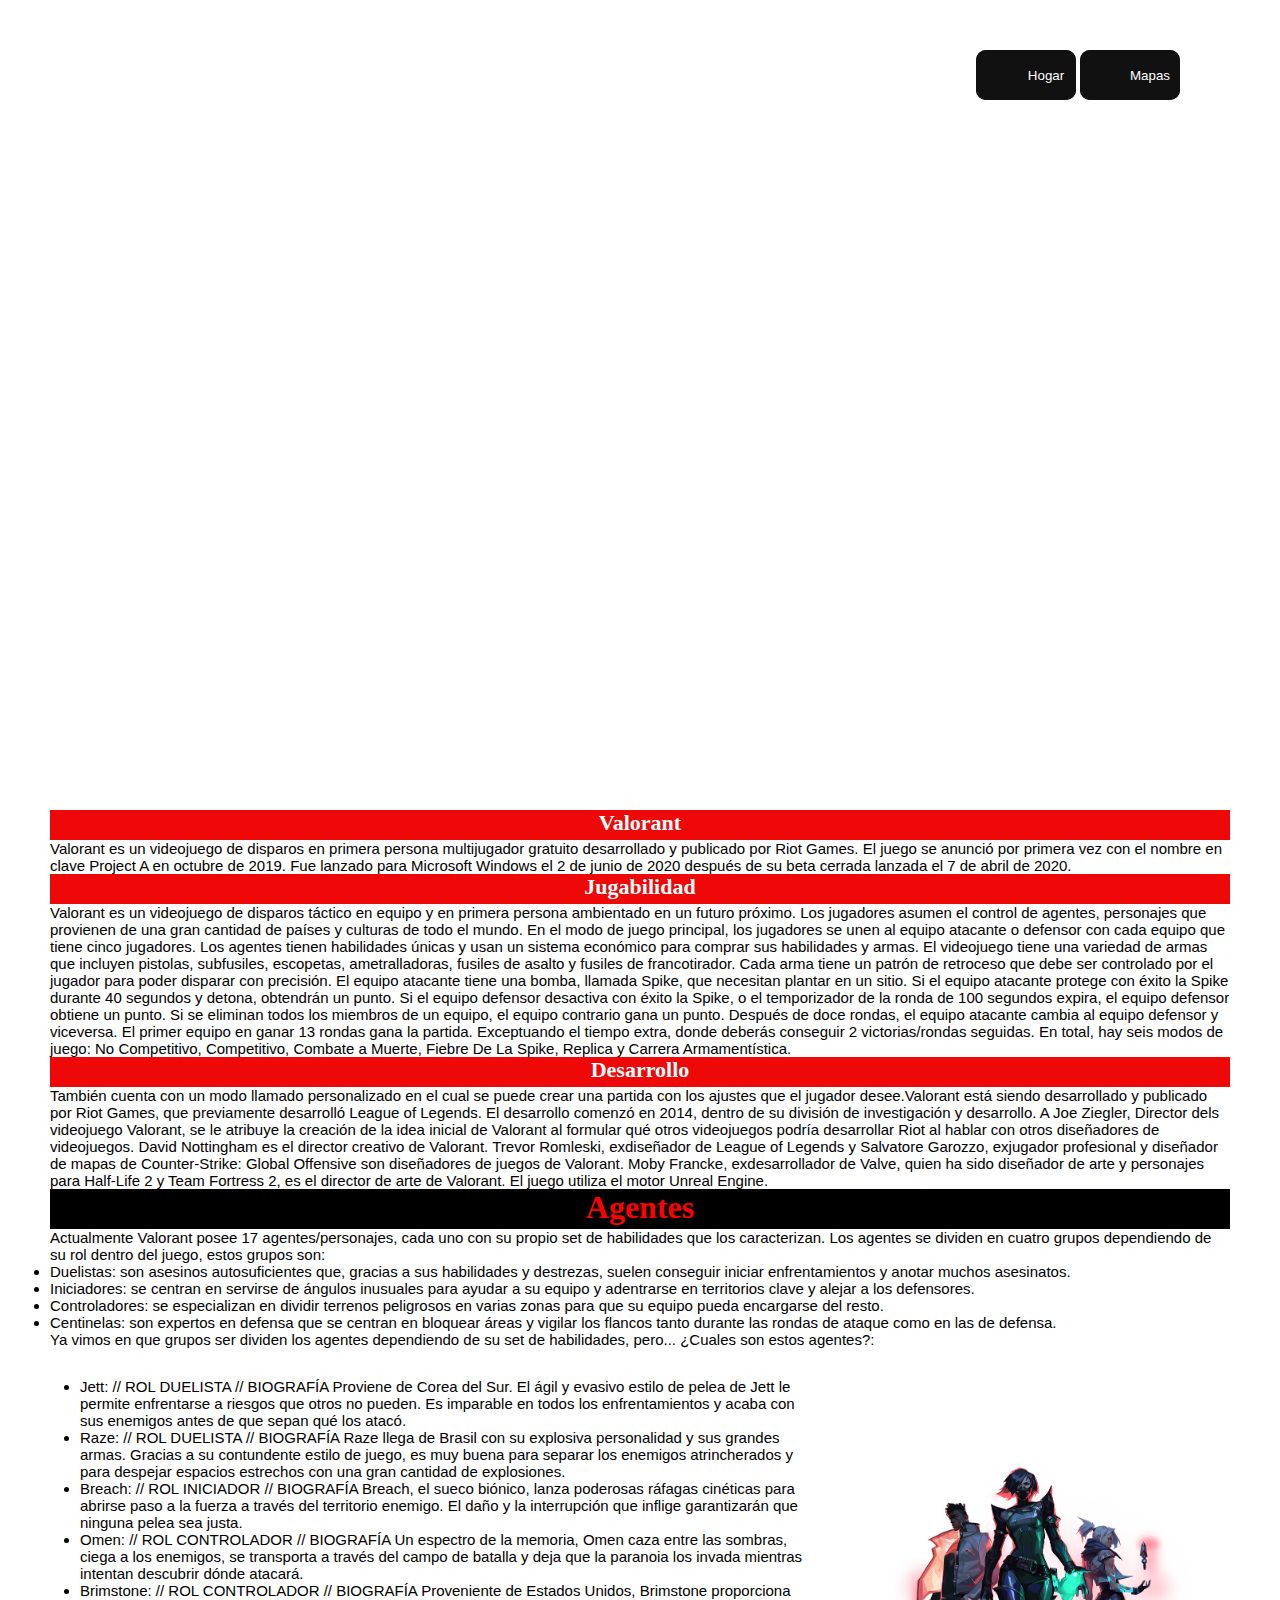
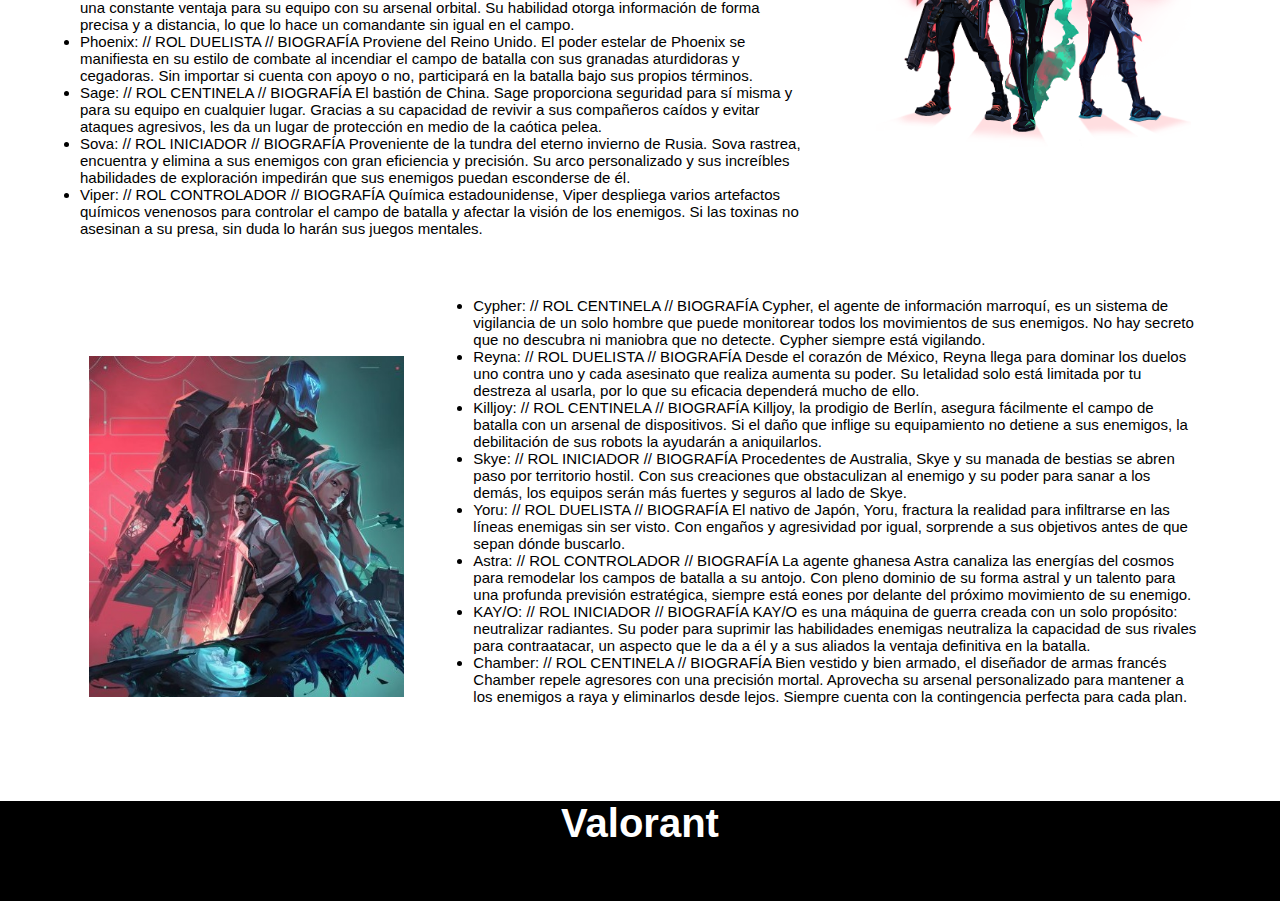
==== index.html @ 54af2543 "repositorio desafio clase 10" ====
<!DOCTYPE html>
<html lang="es">
  <head>
    <meta charset="UTF-8" />
    <meta http-equiv="X-UA-Compatible" content="IE=edge" />
    <meta name="viewport" content="width=device-width, initial-scale=1.0" />
    <link rel="stylesheet" href="css/estilos.css" />
    <title>Valorant</title>
  </head>
  <body id="grilla">
    <!-- header -->
    <header id="flexHeader">
      <nav" >
        <button class="glow-on-hover" > <a class="links" href="index.html">Hogar</a> </button>
        <button class="glow-on-hover" > <a class="links" href="mapas.html">Mapas</a> </button>
      </nav>
    </header>

    <!-- section (acerca del juego) -->

    <section class="flexSection">
      <div>
        <h4 class="titulosSection">Valorant</h4>
        <p class="textos">
          Valorant es un videojuego de disparos en primera persona multijugador
          gratuito desarrollado y publicado por Riot Games. El juego se anunció
          por primera vez con el nombre en clave Project A en octubre de 2019.
          Fue lanzado para Microsoft Windows el 2 de junio de 2020 después de su
          beta cerrada lanzada el 7 de abril de 2020.
        </p>
      </div>

      <div>
        <h4 class="titulosSection">Jugabilidad</h4>
        <p class="textos">
          Valorant es un videojuego de disparos táctico en equipo y en primera
          persona ambientado en un futuro próximo. Los jugadores asumen el
          control de agentes, personajes que provienen de una gran cantidad de
          países y culturas de todo el mundo. En el modo de juego principal, los
          jugadores se unen al equipo atacante o defensor con cada equipo que
          tiene cinco jugadores. Los agentes tienen habilidades únicas y usan un
          sistema económico para comprar sus habilidades y armas. El videojuego
          tiene una variedad de armas que incluyen pistolas, subfusiles,
          escopetas, ametralladoras, fusiles de asalto y fusiles de
          francotirador. Cada arma tiene un patrón de retroceso que debe ser
          controlado por el jugador para poder disparar con precisión. El equipo
          atacante tiene una bomba, llamada Spike, que necesitan plantar en un
          sitio. Si el equipo atacante protege con éxito la Spike durante 40
          segundos y detona, obtendrán un punto. Si el equipo defensor desactiva
          con éxito la Spike, o el temporizador de la ronda de 100 segundos
          expira, el equipo defensor obtiene un punto. Si se eliminan todos los
          miembros de un equipo, el equipo contrario gana un punto. Después de
          doce rondas, el equipo atacante cambia al equipo defensor y viceversa.
          El primer equipo en ganar 13 rondas gana la partida. Exceptuando el
          tiempo extra, donde deberás conseguir 2 victorias/rondas seguidas. En
          total, hay seis modos de juego: No Competitivo, Competitivo, Combate a
          Muerte, Fiebre De La Spike, Replica y Carrera Armamentística.
        </p>
      </div>

      <div>
        <h4 class="titulosSection">Desarrollo</h4>
        <p class="textos">
          También cuenta con un modo llamado personalizado en el cual se puede
          crear una partida con los ajustes que el jugador desee.Valorant está
          siendo desarrollado y publicado por Riot Games, que previamente
          desarrolló League of Legends. El desarrollo comenzó en 2014, dentro de
          su división de investigación y desarrollo. A Joe Ziegler, Director
          dels videojuego Valorant, se le atribuye la creación de la idea
          inicial de Valorant al formular qué otros videojuegos podría
          desarrollar Riot al hablar con otros diseñadores de videojuegos. David
          Nottingham es el director creativo de Valorant. Trevor Romleski,
          exdiseñador de League of Legends y Salvatore Garozzo, exjugador
          profesional y diseñador de mapas de Counter-Strike: Global Offensive
          son diseñadores de juegos de Valorant. Moby Francke, exdesarrollador
          de Valve, quien ha sido diseñador de arte y personajes para Half-Life
          2 y Team Fortress 2, es el director de arte de Valorant. El juego
          utiliza el motor Unreal Engine.
        </p>
      </div>
    </section>

    <!-- main (agentes) -->

    <main>
      <h1 class="tituloMain">Agentes</h1>
      <div class="textos">
        <p>
          Actualmente Valorant posee 17 agentes/personajes, cada uno con su
          propio set de habilidades que los caracterizan. Los agentes se dividen
          en cuatro grupos dependiendo de su rol dentro del juego, estos grupos
          son:
        </p>
        <ul>
          <li>
            Duelistas: son asesinos autosuficientes que, gracias a sus
            habilidades y destrezas, suelen conseguir iniciar enfrentamientos y
            anotar muchos asesinatos.
          </li>
          <li>
            Iniciadores: se centran en servirse de ángulos inusuales para ayudar
            a su equipo y adentrarse en territorios clave y alejar a los
            defensores.
          </li>
          <li>
            Controladores: se especializan en dividir terrenos peligrosos en
            varias zonas para que su equipo pueda encargarse del resto.
          </li>
          <li>
            Centinelas: son expertos en defensa que se centran en bloquear áreas
            y vigilar los flancos tanto durante las rondas de ataque como en las
            de defensa.
          </li>
        </ul>
        <p>
          Ya vimos en que grupos ser dividen los agentes dependiendo de su set
          de habilidades, pero... ¿Cuales son estos agentes?:
        </p>
      </div>

      <div id="agentes">
        <ul id="agentes1" class="textos">
          <li>
            Jett: // ROL DUELISTA // BIOGRAFÍA Proviene de Corea del Sur. El
            ágil y evasivo estilo de pelea de Jett le permite enfrentarse a
            riesgos que otros no pueden. Es imparable en todos los
            enfrentamientos y acaba con sus enemigos antes de que sepan qué los
            atacó.
          </li>
          <li>
            Raze: // ROL DUELISTA // BIOGRAFÍA Raze llega de Brasil con su
            explosiva personalidad y sus grandes armas. Gracias a su contundente
            estilo de juego, es muy buena para separar los enemigos
            atrincherados y para despejar espacios estrechos con una gran
            cantidad de explosiones.
          </li>
          <li>
            Breach: // ROL INICIADOR // BIOGRAFÍA Breach, el sueco biónico,
            lanza poderosas ráfagas cinéticas para abrirse paso a la fuerza a
            través del territorio enemigo. El daño y la interrupción que inflige
            garantizarán que ninguna pelea sea justa.
          </li>
          <li>
            Omen: // ROL CONTROLADOR // BIOGRAFÍA Un espectro de la memoria,
            Omen caza entre las sombras, ciega a los enemigos, se transporta a
            través del campo de batalla y deja que la paranoia los invada
            mientras intentan descubrir dónde atacará.
          </li>
          <li>
            Brimstone: // ROL CONTROLADOR // BIOGRAFÍA Proveniente de Estados
            Unidos, Brimstone proporciona una constante ventaja para su equipo
            con su arsenal orbital. Su habilidad otorga información de forma
            precisa y a distancia, lo que lo hace un comandante sin igual en el
            campo.
          </li>
          <li>
            Phoenix: // ROL DUELISTA // BIOGRAFÍA Proviene del Reino Unido. El
            poder estelar de Phoenix se manifiesta en su estilo de combate al
            incendiar el campo de batalla con sus granadas aturdidoras y
            cegadoras. Sin importar si cuenta con apoyo o no, participará en la
            batalla bajo sus propios términos.
          </li>
          <li>
            Sage: // ROL CENTINELA // BIOGRAFÍA El bastión de China. Sage
            proporciona seguridad para sí misma y para su equipo en cualquier
            lugar. Gracias a su capacidad de revivir a sus compañeros caídos y
            evitar ataques agresivos, les da un lugar de protección en medio de
            la caótica pelea.
          </li>
          <li>
            Sova: // ROL INICIADOR // BIOGRAFÍA Proveniente de la tundra del
            eterno invierno de Rusia. Sova rastrea, encuentra y elimina a sus
            enemigos con gran eficiencia y precisión. Su arco personalizado y
            sus increíbles habilidades de exploración impedirán que sus enemigos
            puedan esconderse de él.
          </li>
          <li>
            Viper: // ROL CONTROLADOR // BIOGRAFÍA Química estadounidense, Viper
            despliega varios artefactos químicos venenosos para controlar el
            campo de batalla y afectar la visión de los enemigos. Si las toxinas
            no asesinan a su presa, sin duda lo harán sus juegos mentales.
          </li>
        </ul>

        <img id="img1" src="css/agentes1.png" />

        <img id="img2" src="css/agentes2.jpg" />

        <ul id="agentes2" class="textos">
          <li>
            Cypher: // ROL CENTINELA // BIOGRAFÍA Cypher, el agente de
            información marroquí, es un sistema de vigilancia de un solo hombre
            que puede monitorear todos los movimientos de sus enemigos. No hay
            secreto que no descubra ni maniobra que no detecte. Cypher siempre
            está vigilando.
          </li>
          <li>
            Reyna: // ROL DUELISTA // BIOGRAFÍA Desde el corazón de México,
            Reyna llega para dominar los duelos uno contra uno y cada asesinato
            que realiza aumenta su poder. Su letalidad solo está limitada por tu
            destreza al usarla, por lo que su eficacia dependerá mucho de ello.
          </li>
          <li>
            Killjoy: // ROL CENTINELA // BIOGRAFÍA Killjoy, la prodigio de
            Berlín, asegura fácilmente el campo de batalla con un arsenal de
            dispositivos. Si el daño que inflige su equipamiento no detiene a
            sus enemigos, la debilitación de sus robots la ayudarán a
            aniquilarlos.
          </li>
          <li>
            Skye: // ROL INICIADOR // BIOGRAFÍA Procedentes de Australia, Skye y
            su manada de bestias se abren paso por territorio hostil. Con sus
            creaciones que obstaculizan al enemigo y su poder para sanar a los
            demás, los equipos serán más fuertes y seguros al lado de Skye.
          </li>
          <li>
            Yoru: // ROL DUELISTA // BIOGRAFÍA El nativo de Japón, Yoru,
            fractura la realidad para infiltrarse en las líneas enemigas sin ser
            visto. Con engaños y agresividad por igual, sorprende a sus
            objetivos antes de que sepan dónde buscarlo.
          </li>
          <li>
            Astra: // ROL CONTROLADOR // BIOGRAFÍA La agente ghanesa Astra
            canaliza las energías del cosmos para remodelar los campos de
            batalla a su antojo. Con pleno dominio de su forma astral y un
            talento para una profunda previsión estratégica, siempre está eones
            por delante del próximo movimiento de su enemigo.
          </li>
          <li>
            KAY/O: // ROL INICIADOR // BIOGRAFÍA KAY/O es una máquina de guerra
            creada con un solo propósito: neutralizar radiantes. Su poder para
            suprimir las habilidades enemigas neutraliza la capacidad de sus
            rivales para contraatacar, un aspecto que le da a él y a sus aliados
            la ventaja definitiva en la batalla.
          </li>
          <li>
            Chamber: // ROL CENTINELA // BIOGRAFÍA Bien vestido y bien armado,
            el diseñador de armas francés Chamber repele agresores con una
            precisión mortal. Aprovecha su arsenal personalizado para mantener a
            los enemigos a raya y eliminarlos desde lejos. Siempre cuenta con la
            contingencia perfecta para cada plan.
          </li>
        </ul>

        <img id="img2_responsive" src="css/agentes2.jpg" />
      </div>
    </main>

    <!-- footer () -->

    <footer>
      <h2 class="textFooter">Valorant</h2>
    </footer>
  </body>
</html>
---- css/estilos.css ----
*{
  margin: 0;
  padding: 0;
}


#grilla {
  display: grid;
  grid-area: "header" "section" "main" "footer";
}
/* grid body */

#flexHeader {
  display: flex;
  height: 700px;
  justify-content: end;

  margin-left: 50px;
  margin-right: 50px;
  padding: 50px;

  background-image: url("https://valorantstrike.com/wp-content/uploads/2020/07/Valorant-Wallpaper-Boys-Dark-Display.jpg");
  background-size: cover;
  background-position: center center;
  background-attachment: fixed;
  background-repeat: no-repeat;

  margin-bottom: 10px;
}

.links {
  text-decoration: none;
  color: white;
  margin-left: 40px;
}


.glow-on-hover {
  width: 100px;
  height: 50px;
  border: none;
  outline: none;
  color: #fff;
  background: #111;
  cursor: pointer;
  position: relative;
  z-index: 0;
  border-radius: 10px;
}

.glow-on-hover:before {
  content: '';
  background: linear-gradient(45deg, #ff0000, #ff7300, #fffb00, #48ff00, #00ffd5, #002bff, #7a00ff, #ff00c8, #ff0000);
  position: absolute;
  top: -2px;
  left:-2px;
  background-size: 400%;
  z-index: -1;
  filter: blur(5px);
  width: calc(100% + 4px);
  height: calc(100% + 4px);
  animation: glowing 20s linear infinite;
  opacity: 0;
  transition: opacity .3s ease-in-out;
  border-radius: 10px;
}

.glow-on-hover:active {
  color: #000
}

.glow-on-hover:active:after {
  background: transparent;
}

.glow-on-hover:hover:before {
  opacity: 1;
}

.glow-on-hover:after {
  z-index: -1;
  content: '';
  position: absolute;
  width: 100%;
  height: 100%;
  background: #111;
  left: 0;
  top: 0;
  border-radius: 10px;
}

@keyframes glowing {
  0% { background-position: 0 0; }
  50% { background-position: 400% 0; }
  100% { background-position: 0 0; }
}

.links:link {
  color: white;
}

.links:visited {
  color: white;
}

.flexSection {
  display: flex;
  flex-direction: column;
  justify-content: center;
  align-items: center;

  margin-left: 50px;
  margin-right: 50px;
}

.titulosSection {
  background-color: rgb(238, 8, 8);
  height: 30px;
  color: white;
  text-align: center;
  font-size: 22px;
}

.textos {
  font-size: 15px;
  font-family: "Lucida Sans", "Lucida Sans Regular", "Lucida Grande",
    "Lucida Sans Unicode", Geneva, Verdana, sans-serif;
}

main {
  margin-left: 50px;
  margin-right: 50px;
}

.tituloMain {
  background-color: black;
  color: red;
  height: 40px;
  text-align: center;
  font-size: 32px;
}

@media screen and (min-width: 768px) {
  #agentes {
    display: grid;
    grid-template-areas:
      "agentes1 agentes1 img1"
      "img2 agentes2 agentes2";
  
    grid-template-rows: 1fr 1fr;
    grid-template-columns: 1fr 1fr 1fr;
  }
}

@media screen and (max-width: 768px) {
  #agentes {
    display: flex;
    flex-direction: column;
    justify-content: center;
    align-items: center;
  }
}



#agentes1 {
  grid-area: agentes1;
  padding: 30px;
}

#agentes2 {
  grid-area: agentes2;
  padding: 30px;
}
#img1 {
  grid-area: img1;
  width: 80%;
  justify-self: center;
  align-self: center;
}

@media screen and (min-width: 768px) {
  #img2 {
    grid-area: img2;
    width: 80%;
    justify-self: center;
    align-self: center;
  }
  #img2_responsive{
    display: none;
  }
}

@media screen and (max-width: 768px) {
  #img2 {
    display: none;;
  }
  #img2_responsive{
    width: 80%;
  }
}




.imgChica {
  width: 50%;
  height: 60%;
}

section {
  margin-left: 20px;
  margin-right: 20px;
}

.padreFlex {
  display: flex;
  flex-direction: row;
}

.letraGrande {
  font-size: 110%;
}

#flexMapas{
  display: flex;
  flex-direction: column;
  justify-content: center;
  align-items: center;
  text-align: center;
  font-size: 15px;
  font-family: "Lucida Sans", "Lucida Sans Regular", "Lucida Grande",
    "Lucida Sans Unicode", Geneva, Verdana, sans-serif;

}

.nombreMapas {
  font-size: 150%;
  color: rgb(0, 221, 221);
  text-decoration: underline rgb(0, 221, 221);
}

footer{
  background-color: black;
  margin-top: 15px;
}
.textFooter{
  color: white;
  text-align: center;
  font-family: "Lucida Sans", "Lucida Sans Regular", "Lucida Grande", "Lucida Sans Unicode", Geneva, Verdana, sans-serif;
  font-size: 40px;
  height: 100px;
}
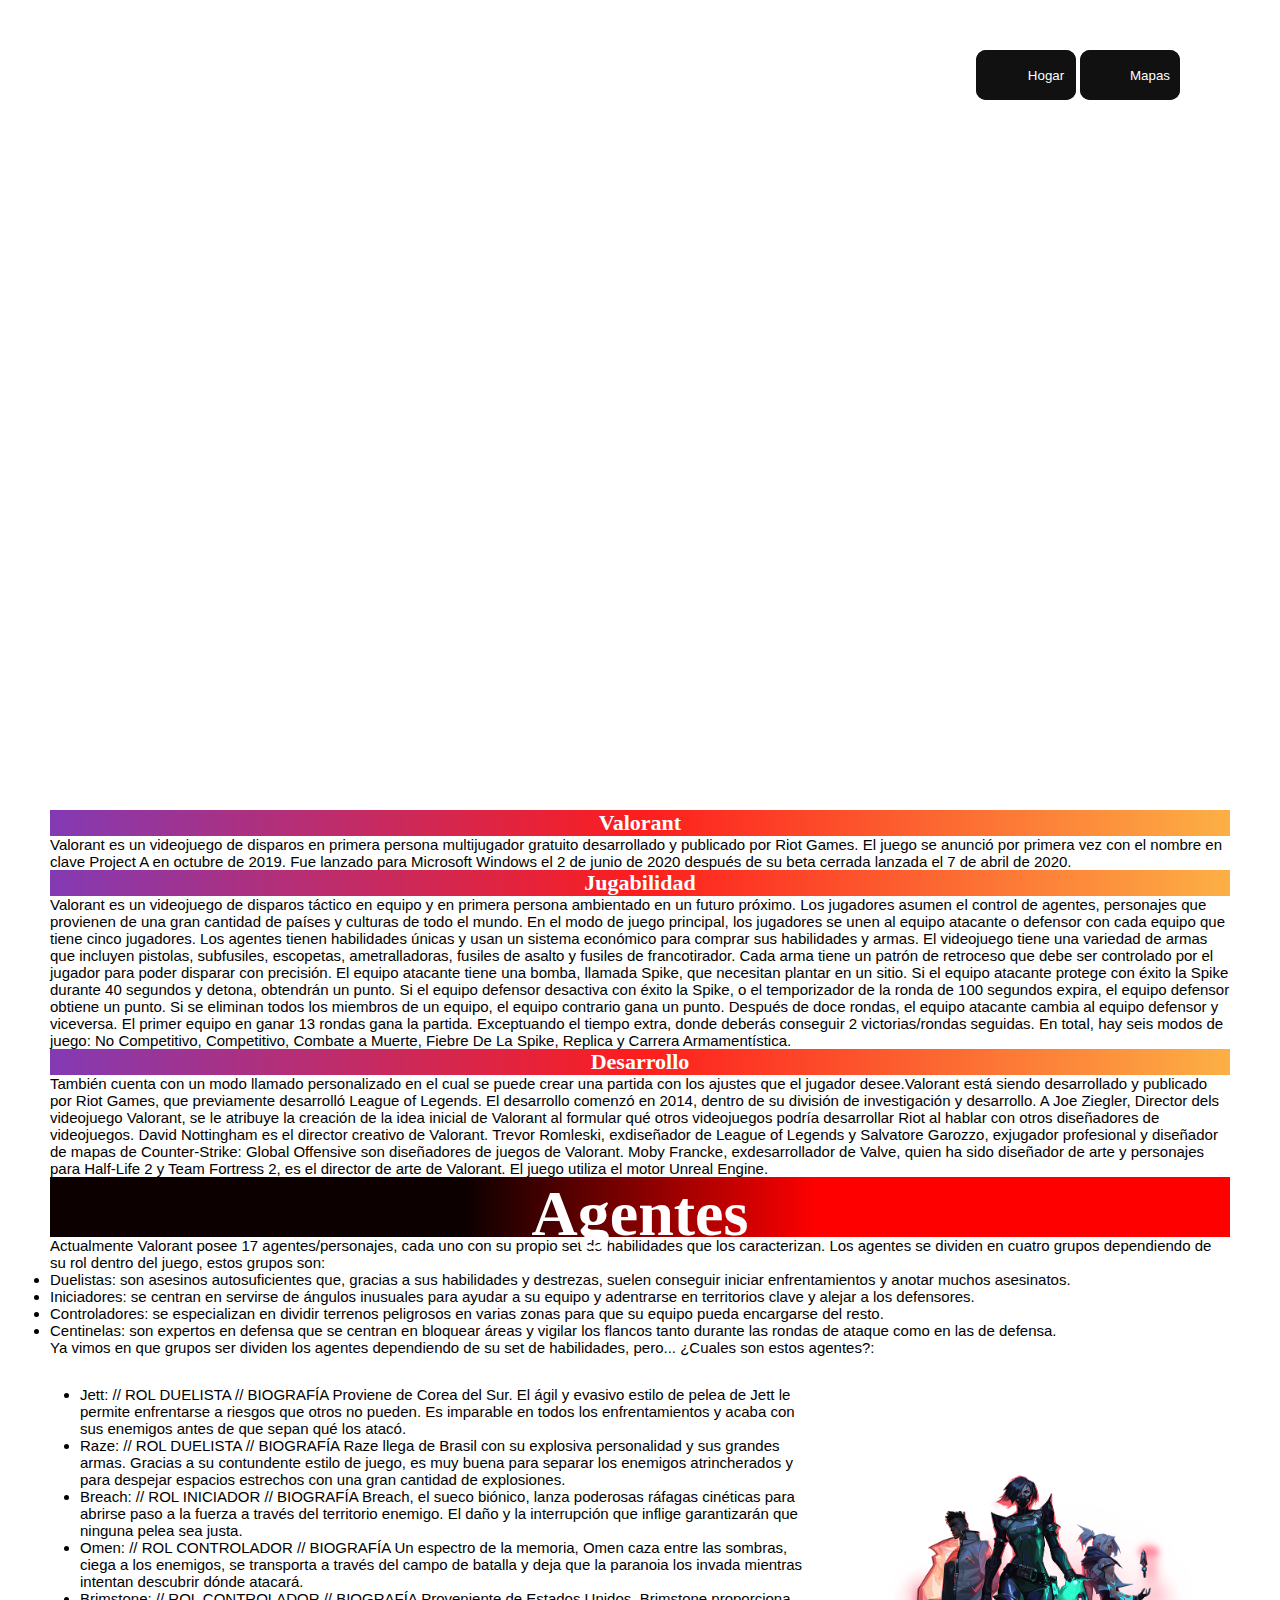
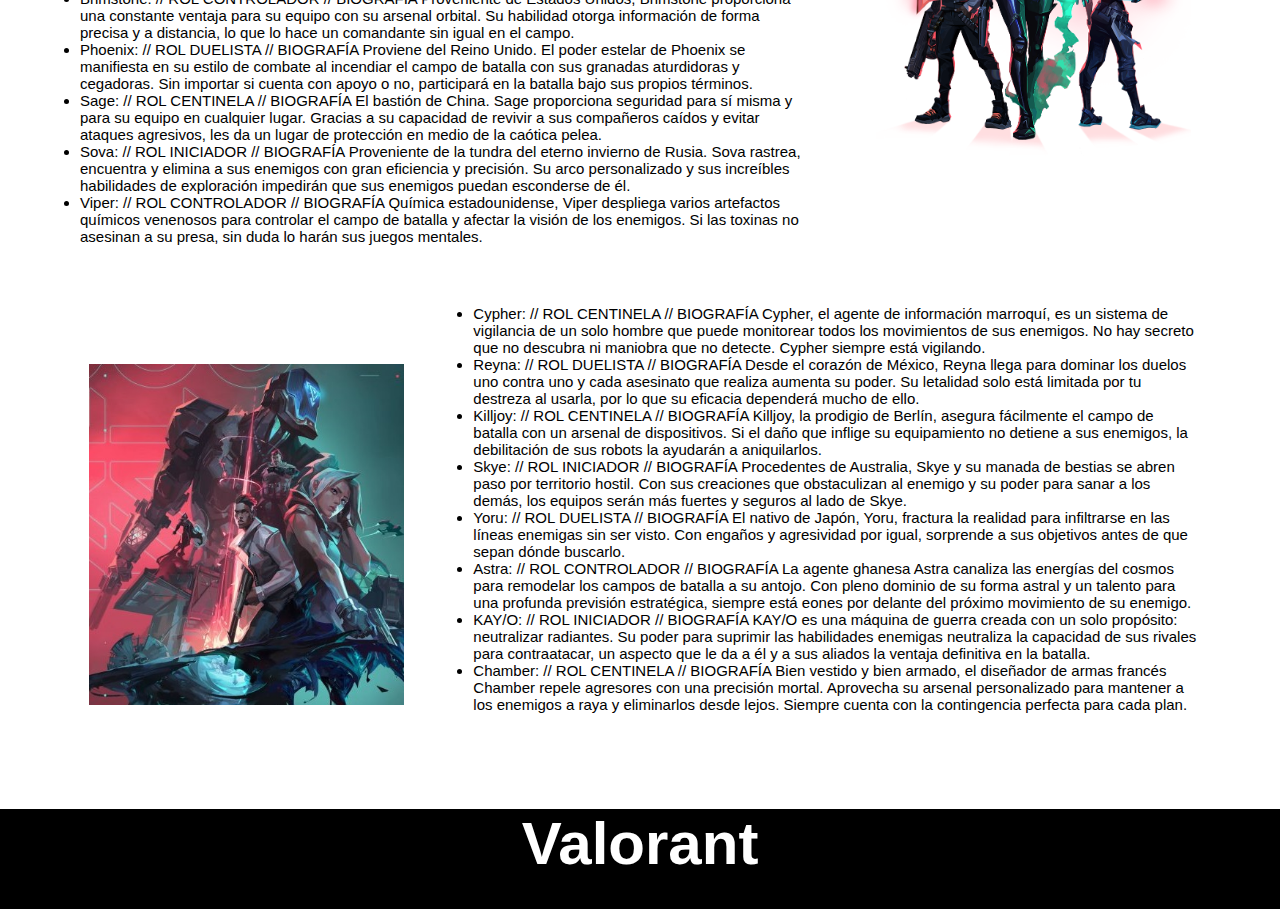
==== commit 1cfcddf4: "agregando animaciones" ====
--- a/index.html
+++ b/index.html
@@ -83,7 +83,10 @@
     <!-- main (agentes) -->
 
     <main>
-      <h1 class="tituloMain">Agentes</h1>
+      <section class="tituloMain">
+      <h1 class="h1-animacion"> Agentes </h1>
+      </section>
+
       <div class="textos">
         <p>
           Actualmente Valorant posee 17 agentes/personajes, cada uno con su
@@ -248,8 +251,8 @@
 
     <!-- footer () -->
 
-    <footer>
-      <h2 class="textFooter">Valorant</h2>
+    <footer class="textFooter">
+      <h2 class="animacionFooter">Valorant</h2>
     </footer>
   </body>
 </html>
--- a/css/estilos.css
+++ b/css/estilos.css
@@ -114,8 +114,7 @@
 }
 
 .titulosSection {
-  background-color: rgb(238, 8, 8);
-  height: 30px;
+  background: linear-gradient(90deg, rgba(131,58,180,1) 0%, rgba(253,29,29,1) 50%, rgba(252,176,69,1) 100%);
   color: white;
   text-align: center;
   font-size: 22px;
@@ -124,7 +123,7 @@
 .textos {
   font-size: 15px;
   font-family: "Lucida Sans", "Lucida Sans Regular", "Lucida Grande",
-    "Lucida Sans Unicode", Geneva, Verdana, sans-serif;
+  "Lucida Sans Unicode", Geneva, Verdana, sans-serif;
 }
 
 main {
@@ -133,11 +132,49 @@
 }
 
 .tituloMain {
-  background-color: black;
-  color: red;
-  height: 40px;
+  background: linear-gradient(90deg, rgba(12,0,0,1) 35%, rgba(255,0,0,1) 65%);
+  color: white;
+  height: 60px;
   text-align: center;
   font-size: 32px;
+  margin-left: 0px;
+  margin-right: 0px;
+}
+
+.h1-animacion{
+  display: inline;
+  animation-name: titulomain;
+  animation-duration: 4s;
+  animation-delay: 4s;
+  position: relative;
+  animation-iteration-count: 3;
+}
+
+@keyframes titulomain {
+  0%{
+    left: 0;
+    top: 0;
+}
+25%{
+    color: black;
+    left: 300px;
+    top: 0px;
+}
+50%{
+   
+   left: 300px; 
+   top: 0;
+}
+75%{
+   
+    left: 0px;
+    top: 0px;
+}
+100%{
+    
+    left: 0px;
+    top: 0px;
+}   
 }
 
 @media screen and (min-width: 768px) {
@@ -200,9 +237,6 @@
   }
 }
 
-
-
-
 .imgChica {
   width: 50%;
   height: 60%;
@@ -251,3 +285,38 @@
   font-size: 40px;
   height: 100px;
 }
+
+.animacionFooter{
+  display: inline;
+  animation-name: footer;
+  animation-duration: 4s;
+  animation-delay: 0s;
+  position: relative;
+  animation-iteration-count: infinite;
+}
+@keyframes footer {
+  0%{
+    left: 0;
+    top: 0;
+}
+25%{
+    color: red;
+    left: 300px;
+    top: 0px;
+}
+50%{
+   
+   left: 300px; 
+   top: 0;
+}
+75%{
+   
+    left: 0px;
+    top: 0px;
+}
+100%{
+    
+    left: 0px;
+    top: 0px;
+}   
+}
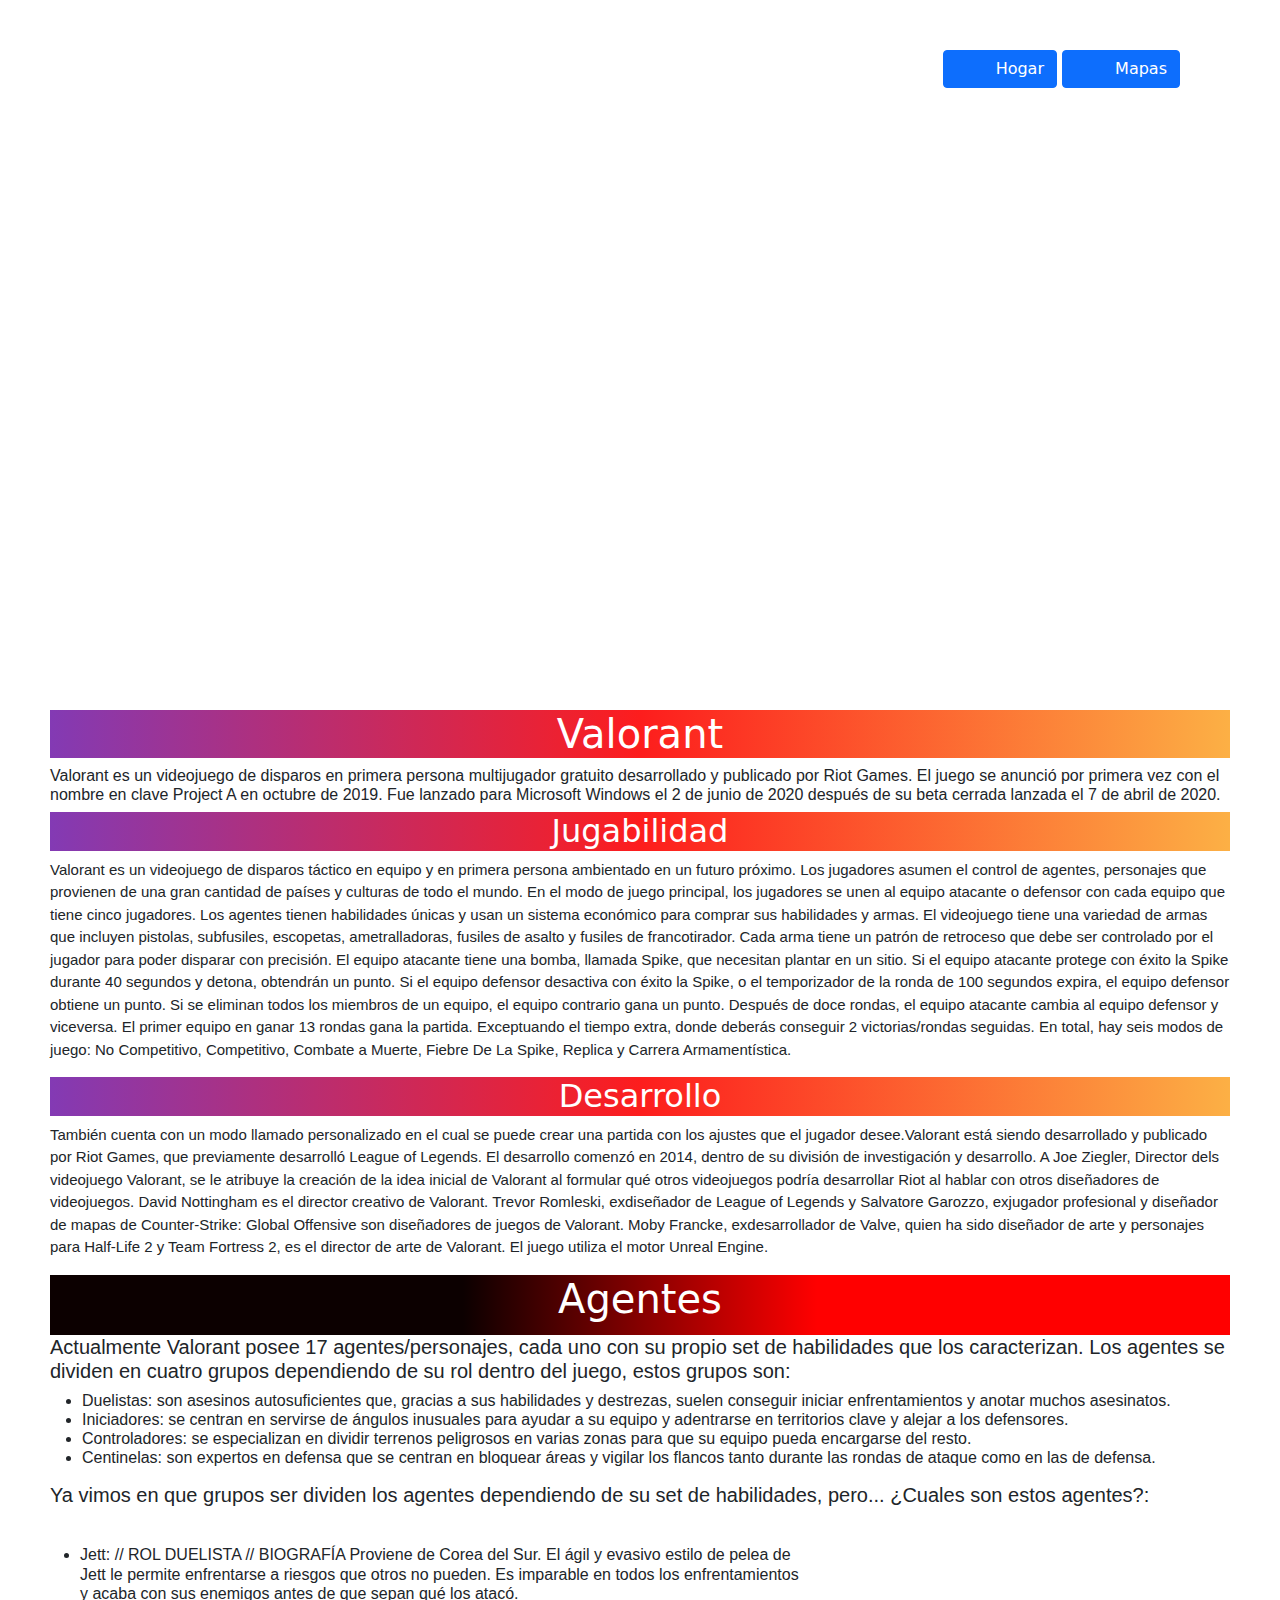
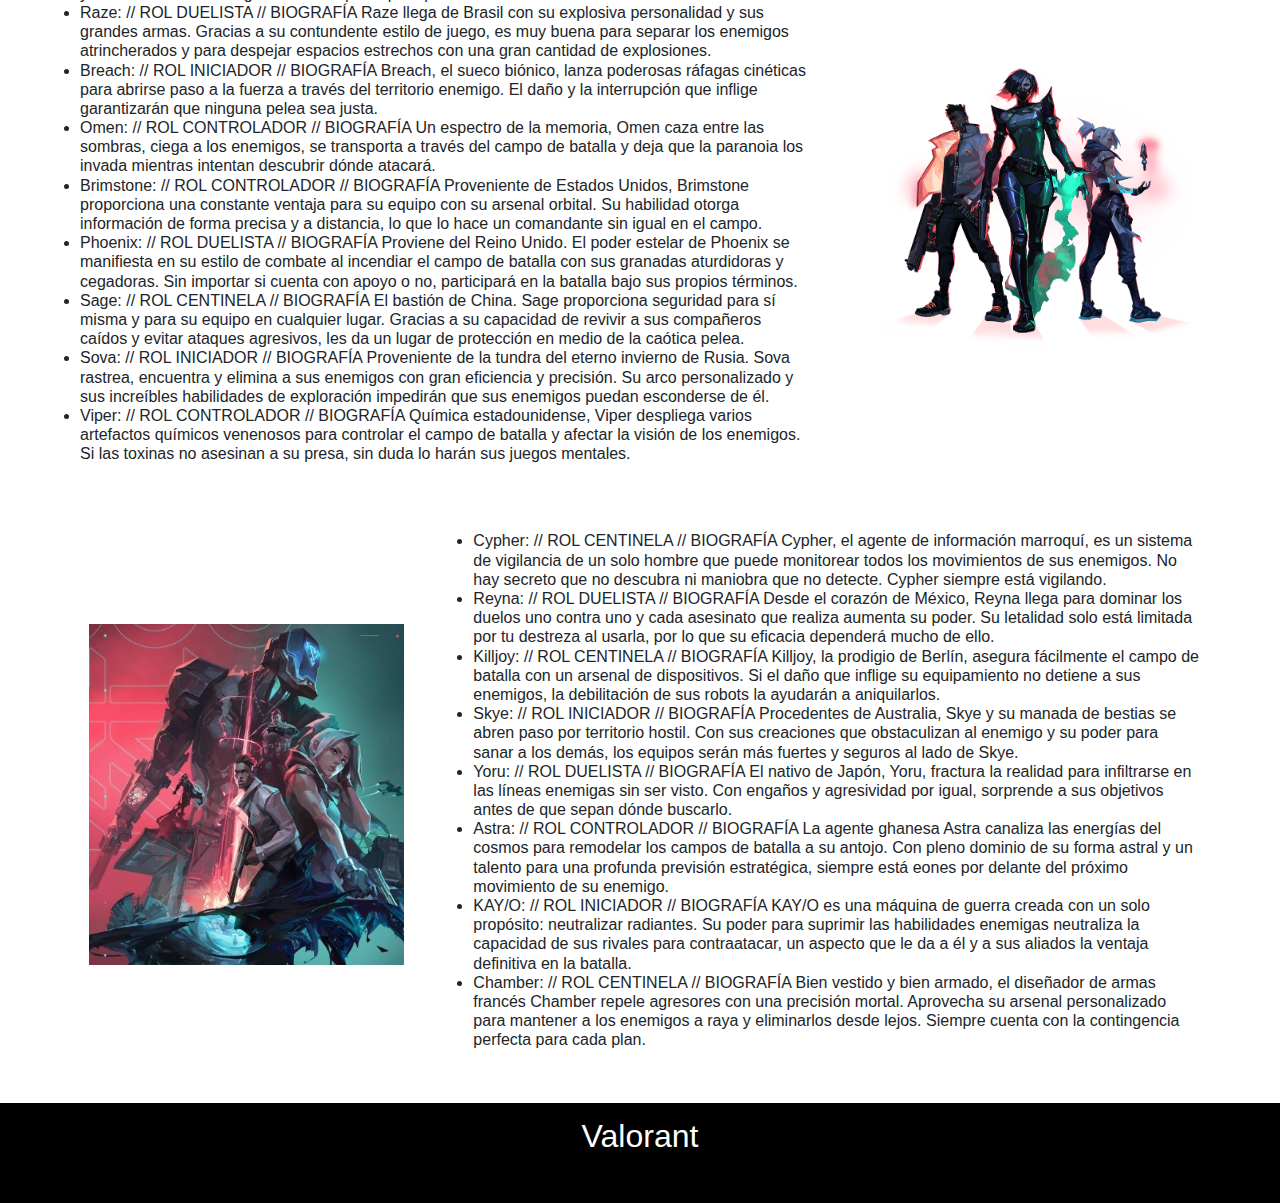
==== commit b43c2f29: "agregando Bootstrap" ====
--- a/index.html
+++ b/index.html
@@ -5,14 +5,15 @@
     <meta http-equiv="X-UA-Compatible" content="IE=edge" />
     <meta name="viewport" content="width=device-width, initial-scale=1.0" />
     <link rel="stylesheet" href="css/estilos.css" />
+    <link rel="stylesheet" href="bootstrap/css/bootstrap.css"> 
     <title>Valorant</title>
   </head>
   <body id="grilla">
     <!-- header -->
     <header id="flexHeader">
       <nav" >
-        <button class="glow-on-hover" > <a class="links" href="index.html">Hogar</a> </button>
-        <button class="glow-on-hover" > <a class="links" href="mapas.html">Mapas</a> </button>
+        <button type="button" class="btn btn-primary" > <a class="links" href="index.html">Hogar</a> </button>
+        <button type="button" class="btn btn-primary" > <a class="links" href="mapas.html">Mapas</a> </button>
       </nav>
     </header>
 
@@ -20,8 +21,8 @@
 
     <section class="flexSection">
       <div>
-        <h4 class="titulosSection">Valorant</h4>
-        <p class="textos">
+        <h4 class="titulosSection h1">Valorant</h4>
+        <p class="textos h6">
           Valorant es un videojuego de disparos en primera persona multijugador
           gratuito desarrollado y publicado por Riot Games. El juego se anunció
           por primera vez con el nombre en clave Project A en octubre de 2019.
@@ -31,7 +32,7 @@
       </div>
 
       <div>
-        <h4 class="titulosSection">Jugabilidad</h4>
+        <h4 class="titulosSection h2">Jugabilidad</h4>
         <p class="textos">
           Valorant es un videojuego de disparos táctico en equipo y en primera
           persona ambientado en un futuro próximo. Los jugadores asumen el
@@ -59,7 +60,7 @@
       </div>
 
       <div>
-        <h4 class="titulosSection">Desarrollo</h4>
+        <h4 class="titulosSection h2">Desarrollo</h4>
         <p class="textos">
           También cuenta con un modo llamado personalizado en el cual se puede
           crear una partida con los ajustes que el jugador desee.Valorant está
@@ -87,8 +88,8 @@
       <h1 class="h1-animacion"> Agentes </h1>
       </section>
 
-      <div class="textos">
-        <p>
+      <div class="textos h6">
+        <p class="h5">
           Actualmente Valorant posee 17 agentes/personajes, cada uno con su
           propio set de habilidades que los caracterizan. Los agentes se dividen
           en cuatro grupos dependiendo de su rol dentro del juego, estos grupos
@@ -115,14 +116,14 @@
             de defensa.
           </li>
         </ul>
-        <p>
+        <p class="h5">
           Ya vimos en que grupos ser dividen los agentes dependiendo de su set
           de habilidades, pero... ¿Cuales son estos agentes?:
         </p>
       </div>
 
       <div id="agentes">
-        <ul id="agentes1" class="textos">
+        <ul id="agentes1" class="textos h6">
           <li>
             Jett: // ROL DUELISTA // BIOGRAFÍA Proviene de Corea del Sur. El
             ágil y evasivo estilo de pelea de Jett le permite enfrentarse a
@@ -189,7 +190,7 @@
 
         <img id="img2" src="css/agentes2.jpg" />
 
-        <ul id="agentes2" class="textos">
+        <ul id="agentes2" class="textos h6">
           <li>
             Cypher: // ROL CENTINELA // BIOGRAFÍA Cypher, el agente de
             información marroquí, es un sistema de vigilancia de un solo hombre
@@ -251,7 +252,7 @@
 
     <!-- footer () -->
 
-    <footer class="textFooter">
+    <footer id="textFooter">
       <h2 class="animacionFooter">Valorant</h2>
     </footer>
   </body>
--- a/css/estilos.css
+++ b/css/estilos.css
@@ -32,61 +32,6 @@
   text-decoration: none;
   color: white;
   margin-left: 40px;
-}
-
-
-.glow-on-hover {
-  width: 100px;
-  height: 50px;
-  border: none;
-  outline: none;
-  color: #fff;
-  background: #111;
-  cursor: pointer;
-  position: relative;
-  z-index: 0;
-  border-radius: 10px;
-}
-
-.glow-on-hover:before {
-  content: '';
-  background: linear-gradient(45deg, #ff0000, #ff7300, #fffb00, #48ff00, #00ffd5, #002bff, #7a00ff, #ff00c8, #ff0000);
-  position: absolute;
-  top: -2px;
-  left:-2px;
-  background-size: 400%;
-  z-index: -1;
-  filter: blur(5px);
-  width: calc(100% + 4px);
-  height: calc(100% + 4px);
-  animation: glowing 20s linear infinite;
-  opacity: 0;
-  transition: opacity .3s ease-in-out;
-  border-radius: 10px;
-}
-
-.glow-on-hover:active {
-  color: #000
-}
-
-.glow-on-hover:active:after {
-  background: transparent;
-}
-
-.glow-on-hover:hover:before {
-  opacity: 1;
-}
-
-.glow-on-hover:after {
-  z-index: -1;
-  content: '';
-  position: absolute;
-  width: 100%;
-  height: 100%;
-  background: #111;
-  left: 0;
-  top: 0;
-  border-radius: 10px;
 }
 
 @keyframes glowing {
@@ -278,7 +223,7 @@
   background-color: black;
   margin-top: 15px;
 }
-.textFooter{
+#textFooter{
   color: white;
   text-align: center;
   font-family: "Lucida Sans", "Lucida Sans Regular", "Lucida Grande", "Lucida Sans Unicode", Geneva, Verdana, sans-serif;
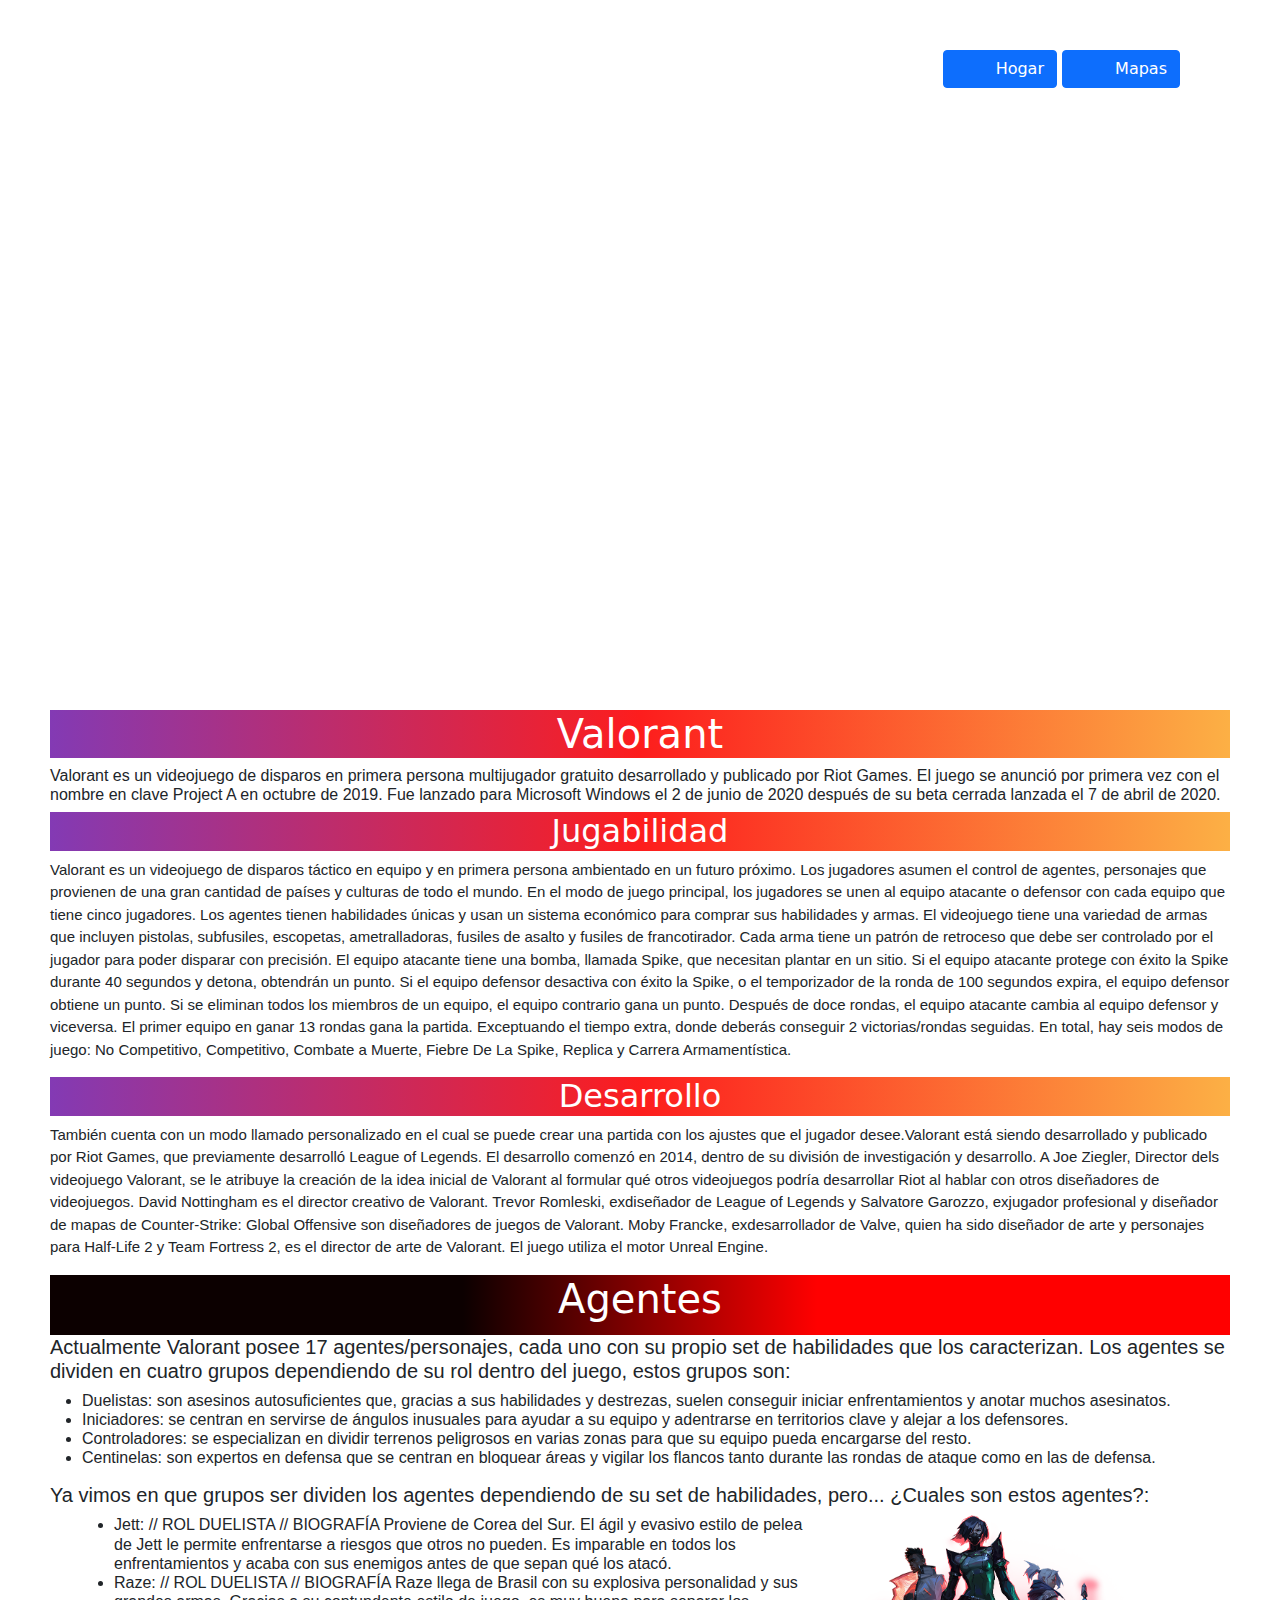
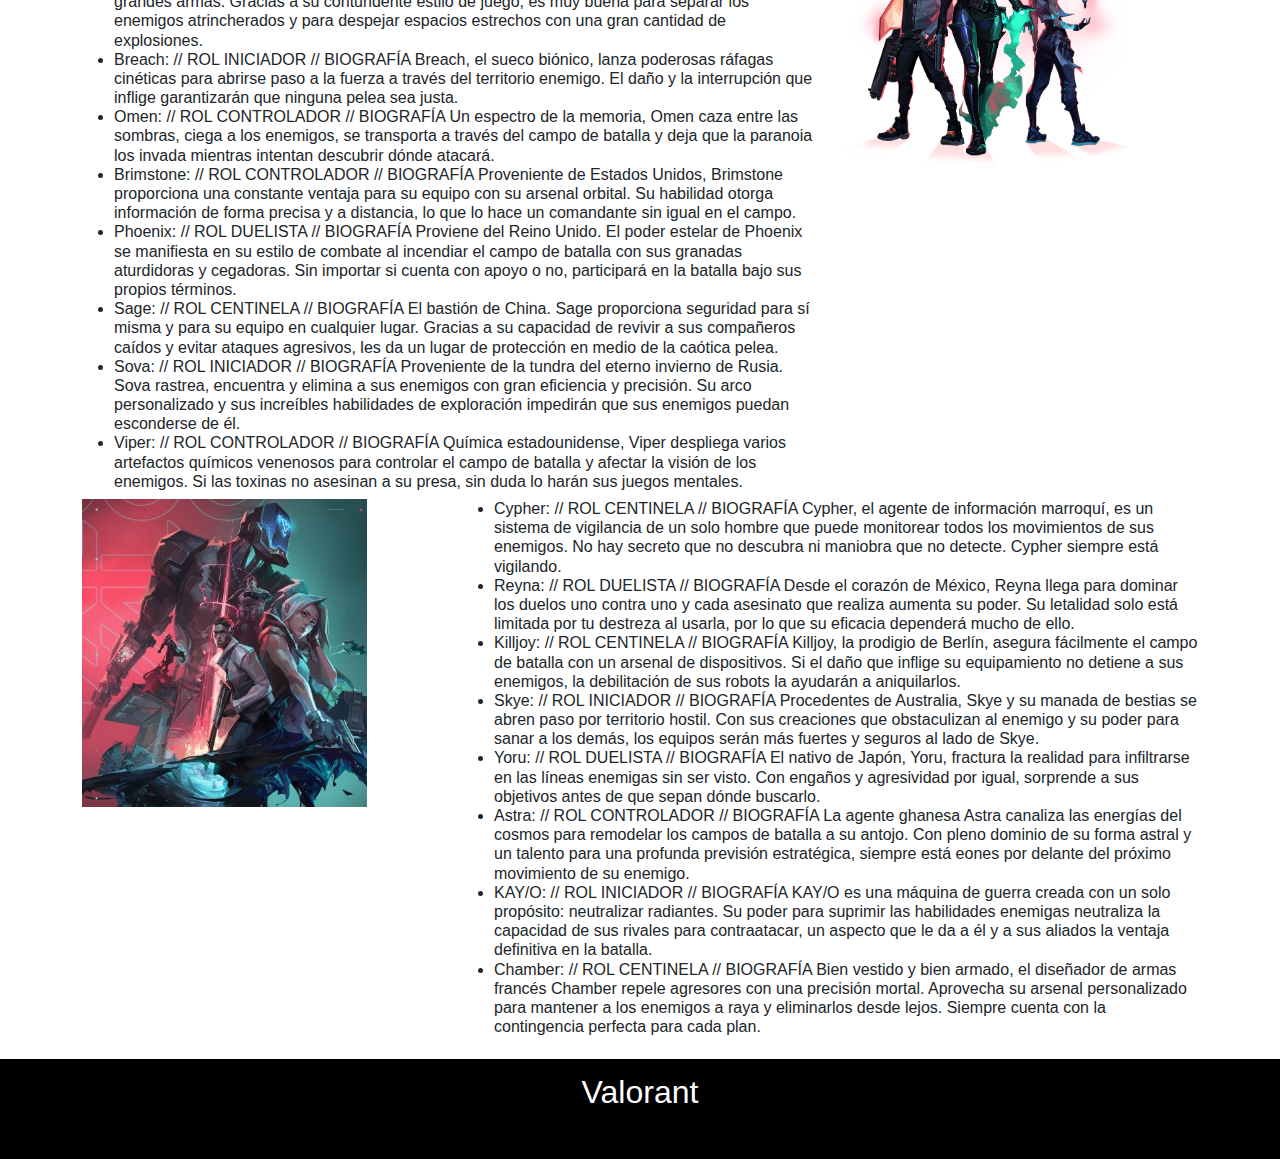
==== commit 2cf6d355: "bs" ====
--- a/index.html
+++ b/index.html
@@ -122,69 +122,210 @@
         </p>
       </div>
 
-      <div id="agentes">
-        <ul id="agentes1" class="textos h6">
-          <li>
-            Jett: // ROL DUELISTA // BIOGRAFÍA Proviene de Corea del Sur. El
-            ágil y evasivo estilo de pelea de Jett le permite enfrentarse a
-            riesgos que otros no pueden. Es imparable en todos los
-            enfrentamientos y acaba con sus enemigos antes de que sepan qué los
-            atacó.
-          </li>
-          <li>
-            Raze: // ROL DUELISTA // BIOGRAFÍA Raze llega de Brasil con su
-            explosiva personalidad y sus grandes armas. Gracias a su contundente
-            estilo de juego, es muy buena para separar los enemigos
-            atrincherados y para despejar espacios estrechos con una gran
-            cantidad de explosiones.
-          </li>
-          <li>
-            Breach: // ROL INICIADOR // BIOGRAFÍA Breach, el sueco biónico,
-            lanza poderosas ráfagas cinéticas para abrirse paso a la fuerza a
-            través del territorio enemigo. El daño y la interrupción que inflige
-            garantizarán que ninguna pelea sea justa.
-          </li>
-          <li>
-            Omen: // ROL CONTROLADOR // BIOGRAFÍA Un espectro de la memoria,
-            Omen caza entre las sombras, ciega a los enemigos, se transporta a
-            través del campo de batalla y deja que la paranoia los invada
-            mientras intentan descubrir dónde atacará.
-          </li>
-          <li>
-            Brimstone: // ROL CONTROLADOR // BIOGRAFÍA Proveniente de Estados
-            Unidos, Brimstone proporciona una constante ventaja para su equipo
-            con su arsenal orbital. Su habilidad otorga información de forma
-            precisa y a distancia, lo que lo hace un comandante sin igual en el
-            campo.
-          </li>
-          <li>
-            Phoenix: // ROL DUELISTA // BIOGRAFÍA Proviene del Reino Unido. El
-            poder estelar de Phoenix se manifiesta en su estilo de combate al
-            incendiar el campo de batalla con sus granadas aturdidoras y
-            cegadoras. Sin importar si cuenta con apoyo o no, participará en la
-            batalla bajo sus propios términos.
-          </li>
-          <li>
-            Sage: // ROL CENTINELA // BIOGRAFÍA El bastión de China. Sage
-            proporciona seguridad para sí misma y para su equipo en cualquier
-            lugar. Gracias a su capacidad de revivir a sus compañeros caídos y
-            evitar ataques agresivos, les da un lugar de protección en medio de
-            la caótica pelea.
-          </li>
-          <li>
-            Sova: // ROL INICIADOR // BIOGRAFÍA Proveniente de la tundra del
-            eterno invierno de Rusia. Sova rastrea, encuentra y elimina a sus
-            enemigos con gran eficiencia y precisión. Su arco personalizado y
-            sus increíbles habilidades de exploración impedirán que sus enemigos
-            puedan esconderse de él.
-          </li>
-          <li>
-            Viper: // ROL CONTROLADOR // BIOGRAFÍA Química estadounidense, Viper
-            despliega varios artefactos químicos venenosos para controlar el
-            campo de batalla y afectar la visión de los enemigos. Si las toxinas
-            no asesinan a su presa, sin duda lo harán sus juegos mentales.
-          </li>
-        </ul>
+      <div class="container">
+
+        <div class="row">
+          <div class="col-8">
+            <ul id="agentes1" class="textos h6">
+              <li>
+                Jett: // ROL DUELISTA // BIOGRAFÍA Proviene de Corea del Sur. El
+                ágil y evasivo estilo de pelea de Jett le permite enfrentarse a
+                riesgos que otros no pueden. Es imparable en todos los
+                enfrentamientos y acaba con sus enemigos antes de que sepan qué los
+                atacó.
+              </li>
+              <li>
+                Raze: // ROL DUELISTA // BIOGRAFÍA Raze llega de Brasil con su
+                explosiva personalidad y sus grandes armas. Gracias a su contundente
+                estilo de juego, es muy buena para separar los enemigos
+                atrincherados y para despejar espacios estrechos con una gran
+                cantidad de explosiones.
+              </li>
+              <li>
+                Breach: // ROL INICIADOR // BIOGRAFÍA Breach, el sueco biónico,
+                lanza poderosas ráfagas cinéticas para abrirse paso a la fuerza a
+                través del territorio enemigo. El daño y la interrupción que inflige
+                garantizarán que ninguna pelea sea justa.
+              </li>
+              <li>
+                Omen: // ROL CONTROLADOR // BIOGRAFÍA Un espectro de la memoria,
+                Omen caza entre las sombras, ciega a los enemigos, se transporta a
+                través del campo de batalla y deja que la paranoia los invada
+                mientras intentan descubrir dónde atacará.
+              </li>
+              <li>
+                Brimstone: // ROL CONTROLADOR // BIOGRAFÍA Proveniente de Estados
+                Unidos, Brimstone proporciona una constante ventaja para su equipo
+                con su arsenal orbital. Su habilidad otorga información de forma
+                precisa y a distancia, lo que lo hace un comandante sin igual en el
+                campo.
+              </li>
+              <li>
+                Phoenix: // ROL DUELISTA // BIOGRAFÍA Proviene del Reino Unido. El
+                poder estelar de Phoenix se manifiesta en su estilo de combate al
+                incendiar el campo de batalla con sus granadas aturdidoras y
+                cegadoras. Sin importar si cuenta con apoyo o no, participará en la
+                batalla bajo sus propios términos.
+              </li>
+              <li>
+                Sage: // ROL CENTINELA // BIOGRAFÍA El bastión de China. Sage
+                proporciona seguridad para sí misma y para su equipo en cualquier
+                lugar. Gracias a su capacidad de revivir a sus compañeros caídos y
+                evitar ataques agresivos, les da un lugar de protección en medio de
+                la caótica pelea.
+              </li>
+              <li>
+                Sova: // ROL INICIADOR // BIOGRAFÍA Proveniente de la tundra del
+                eterno invierno de Rusia. Sova rastrea, encuentra y elimina a sus
+                enemigos con gran eficiencia y precisión. Su arco personalizado y
+                sus increíbles habilidades de exploración impedirán que sus enemigos
+                puedan esconderse de él.
+              </li>
+              <li>
+                Viper: // ROL CONTROLADOR // BIOGRAFÍA Química estadounidense, Viper
+                despliega varios artefactos químicos venenosos para controlar el
+                campo de batalla y afectar la visión de los enemigos. Si las toxinas
+                no asesinan a su presa, sin duda lo harán sus juegos mentales.
+              </li>
+            </ul>
+          </div>
+
+          <div class="col-4">
+            <img id="img1" class="imgChicaMain" src="css/agentes1.png" />
+          </div>
+
+          <div class="col-4">
+            <img id="img2" class="imgChicaMain" src="css/agentes2.jpg" />
+          </div>
+
+          <div class="col-8">
+            <ul id="agentes2" class="textos h6">
+              <li>
+                Cypher: // ROL CENTINELA // BIOGRAFÍA Cypher, el agente de
+                información marroquí, es un sistema de vigilancia de un solo hombre
+                que puede monitorear todos los movimientos de sus enemigos. No hay
+                secreto que no descubra ni maniobra que no detecte. Cypher siempre
+                está vigilando.
+              </li>
+              <li>
+                Reyna: // ROL DUELISTA // BIOGRAFÍA Desde el corazón de México,
+                Reyna llega para dominar los duelos uno contra uno y cada asesinato
+                que realiza aumenta su poder. Su letalidad solo está limitada por tu
+                destreza al usarla, por lo que su eficacia dependerá mucho de ello.
+              </li>
+              <li>
+                Killjoy: // ROL CENTINELA // BIOGRAFÍA Killjoy, la prodigio de
+                Berlín, asegura fácilmente el campo de batalla con un arsenal de
+                dispositivos. Si el daño que inflige su equipamiento no detiene a
+                sus enemigos, la debilitación de sus robots la ayudarán a
+                aniquilarlos.
+              </li>
+              <li>
+                Skye: // ROL INICIADOR // BIOGRAFÍA Procedentes de Australia, Skye y
+                su manada de bestias se abren paso por territorio hostil. Con sus
+                creaciones que obstaculizan al enemigo y su poder para sanar a los
+                demás, los equipos serán más fuertes y seguros al lado de Skye.
+              </li>
+              <li>
+                Yoru: // ROL DUELISTA // BIOGRAFÍA El nativo de Japón, Yoru,
+                fractura la realidad para infiltrarse en las líneas enemigas sin ser
+                visto. Con engaños y agresividad por igual, sorprende a sus
+                objetivos antes de que sepan dónde buscarlo.
+              </li>
+              <li>
+                Astra: // ROL CONTROLADOR // BIOGRAFÍA La agente ghanesa Astra
+                canaliza las energías del cosmos para remodelar los campos de
+                batalla a su antojo. Con pleno dominio de su forma astral y un
+                talento para una profunda previsión estratégica, siempre está eones
+                por delante del próximo movimiento de su enemigo.
+              </li>
+              <li>
+                KAY/O: // ROL INICIADOR // BIOGRAFÍA KAY/O es una máquina de guerra
+                creada con un solo propósito: neutralizar radiantes. Su poder para
+                suprimir las habilidades enemigas neutraliza la capacidad de sus
+                rivales para contraatacar, un aspecto que le da a él y a sus aliados
+                la ventaja definitiva en la batalla.
+              </li>
+              <li>
+                Chamber: // ROL CENTINELA // BIOGRAFÍA Bien vestido y bien armado,
+                el diseñador de armas francés Chamber repele agresores con una
+                precisión mortal. Aprovecha su arsenal personalizado para mantener a
+                los enemigos a raya y eliminarlos desde lejos. Siempre cuenta con la
+                contingencia perfecta para cada plan.
+              </li>
+            </ul>
+          </div>
+          
+          <img id="img2_responsive" src="css/agentes2.jpg" />
+        </div>
+      </div>
+   
+
+      <!-- </div>
+
+        <div id="agentes">
+          <ul id="agentes1" class="textos h6">
+            <li>
+              Jett: // ROL DUELISTA // BIOGRAFÍA Proviene de Corea del Sur. El
+              ágil y evasivo estilo de pelea de Jett le permite enfrentarse a
+              riesgos que otros no pueden. Es imparable en todos los
+              enfrentamientos y acaba con sus enemigos antes de que sepan qué los
+              atacó.
+            </li>
+            <li>
+              Raze: // ROL DUELISTA // BIOGRAFÍA Raze llega de Brasil con su
+              explosiva personalidad y sus grandes armas. Gracias a su contundente
+              estilo de juego, es muy buena para separar los enemigos
+              atrincherados y para despejar espacios estrechos con una gran
+              cantidad de explosiones.
+            </li>
+            <li>
+              Breach: // ROL INICIADOR // BIOGRAFÍA Breach, el sueco biónico,
+              lanza poderosas ráfagas cinéticas para abrirse paso a la fuerza a
+              través del territorio enemigo. El daño y la interrupción que inflige
+              garantizarán que ninguna pelea sea justa.
+            </li>
+            <li>
+              Omen: // ROL CONTROLADOR // BIOGRAFÍA Un espectro de la memoria,
+              Omen caza entre las sombras, ciega a los enemigos, se transporta a
+              través del campo de batalla y deja que la paranoia los invada
+              mientras intentan descubrir dónde atacará.
+            </li>
+            <li>
+              Brimstone: // ROL CONTROLADOR // BIOGRAFÍA Proveniente de Estados
+              Unidos, Brimstone proporciona una constante ventaja para su equipo
+              con su arsenal orbital. Su habilidad otorga información de forma
+              precisa y a distancia, lo que lo hace un comandante sin igual en el
+              campo.
+            </li>
+            <li>
+              Phoenix: // ROL DUELISTA // BIOGRAFÍA Proviene del Reino Unido. El
+              poder estelar de Phoenix se manifiesta en su estilo de combate al
+              incendiar el campo de batalla con sus granadas aturdidoras y
+              cegadoras. Sin importar si cuenta con apoyo o no, participará en la
+              batalla bajo sus propios términos.
+            </li>
+            <li>
+              Sage: // ROL CENTINELA // BIOGRAFÍA El bastión de China. Sage
+              proporciona seguridad para sí misma y para su equipo en cualquier
+              lugar. Gracias a su capacidad de revivir a sus compañeros caídos y
+              evitar ataques agresivos, les da un lugar de protección en medio de
+              la caótica pelea.
+            </li>
+            <li>
+              Sova: // ROL INICIADOR // BIOGRAFÍA Proveniente de la tundra del
+              eterno invierno de Rusia. Sova rastrea, encuentra y elimina a sus
+              enemigos con gran eficiencia y precisión. Su arco personalizado y
+              sus increíbles habilidades de exploración impedirán que sus enemigos
+              puedan esconderse de él.
+            </li>
+            <li>
+              Viper: // ROL CONTROLADOR // BIOGRAFÍA Química estadounidense, Viper
+              despliega varios artefactos químicos venenosos para controlar el
+              campo de batalla y afectar la visión de los enemigos. Si las toxinas
+              no asesinan a su presa, sin duda lo harán sus juegos mentales.
+            </li>
+          </ul>
 
         <img id="img1" src="css/agentes1.png" />
 
@@ -244,7 +385,7 @@
             los enemigos a raya y eliminarlos desde lejos. Siempre cuenta con la
             contingencia perfecta para cada plan.
           </li>
-        </ul>
+        </ul> -->
 
         <img id="img2_responsive" src="css/agentes2.jpg" />
       </div>
--- a/css/estilos.css
+++ b/css/estilos.css
@@ -106,20 +106,25 @@
     top: 0px;
 }
 50%{
-   
-   left: 300px; 
+
+   left: 300px;
    top: 0;
 }
 75%{
-   
+
     left: 0px;
     top: 0px;
 }
 100%{
-    
-    left: 0px;
-    top: 0px;
-}   
+
+    left: 0px;
+    top: 0px;
+}
+}
+
+#imagenCentrada{
+  justify-self: center;
+  align-self: center;
 }
 
 @media screen and (min-width: 768px) {
@@ -128,34 +133,53 @@
     grid-template-areas:
       "agentes1 agentes1 img1"
       "img2 agentes2 agentes2";
-  
+
     grid-template-rows: 1fr 1fr;
     grid-template-columns: 1fr 1fr 1fr;
   }
 }
 
+@media screen and (min-width: 768px) {
+  #img2_responsive{
+    display: none;
+  }
+}
+
 @media screen and (max-width: 768px) {
-  #agentes {
+  .row {
     display: flex;
     flex-direction: column;
     justify-content: center;
     align-items: center;
   }
-}
-
-
-
-#agentes1 {
+  #img1{
+    width: 200%;
+  }
+
+  #img2 {
+    display: none;
+  }
+
+  #img2_responsive{
+    width: 80%;
+  }
+}
+
+.imgChicaMain{
+  width: 80%;
+  justify-self: center;
+  align-self: center;
+}
+
+/* #agentes1 {
   grid-area: agentes1;
   padding: 30px;
 }
 
 #agentes2 {
-  grid-area: agentes2;
   padding: 30px;
 }
 #img1 {
-  grid-area: img1;
   width: 80%;
   justify-self: center;
   align-self: center;
@@ -180,7 +204,7 @@
   #img2_responsive{
     width: 80%;
   }
-}
+} */
 
 .imgChica {
   width: 50%;
@@ -250,18 +274,18 @@
     top: 0px;
 }
 50%{
-   
-   left: 300px; 
+
+   left: 300px;
    top: 0;
 }
 75%{
-   
+
     left: 0px;
     top: 0px;
 }
 100%{
-    
-    left: 0px;
-    top: 0px;
-}   
-}
+
+    left: 0px;
+    top: 0px;
+}
+}
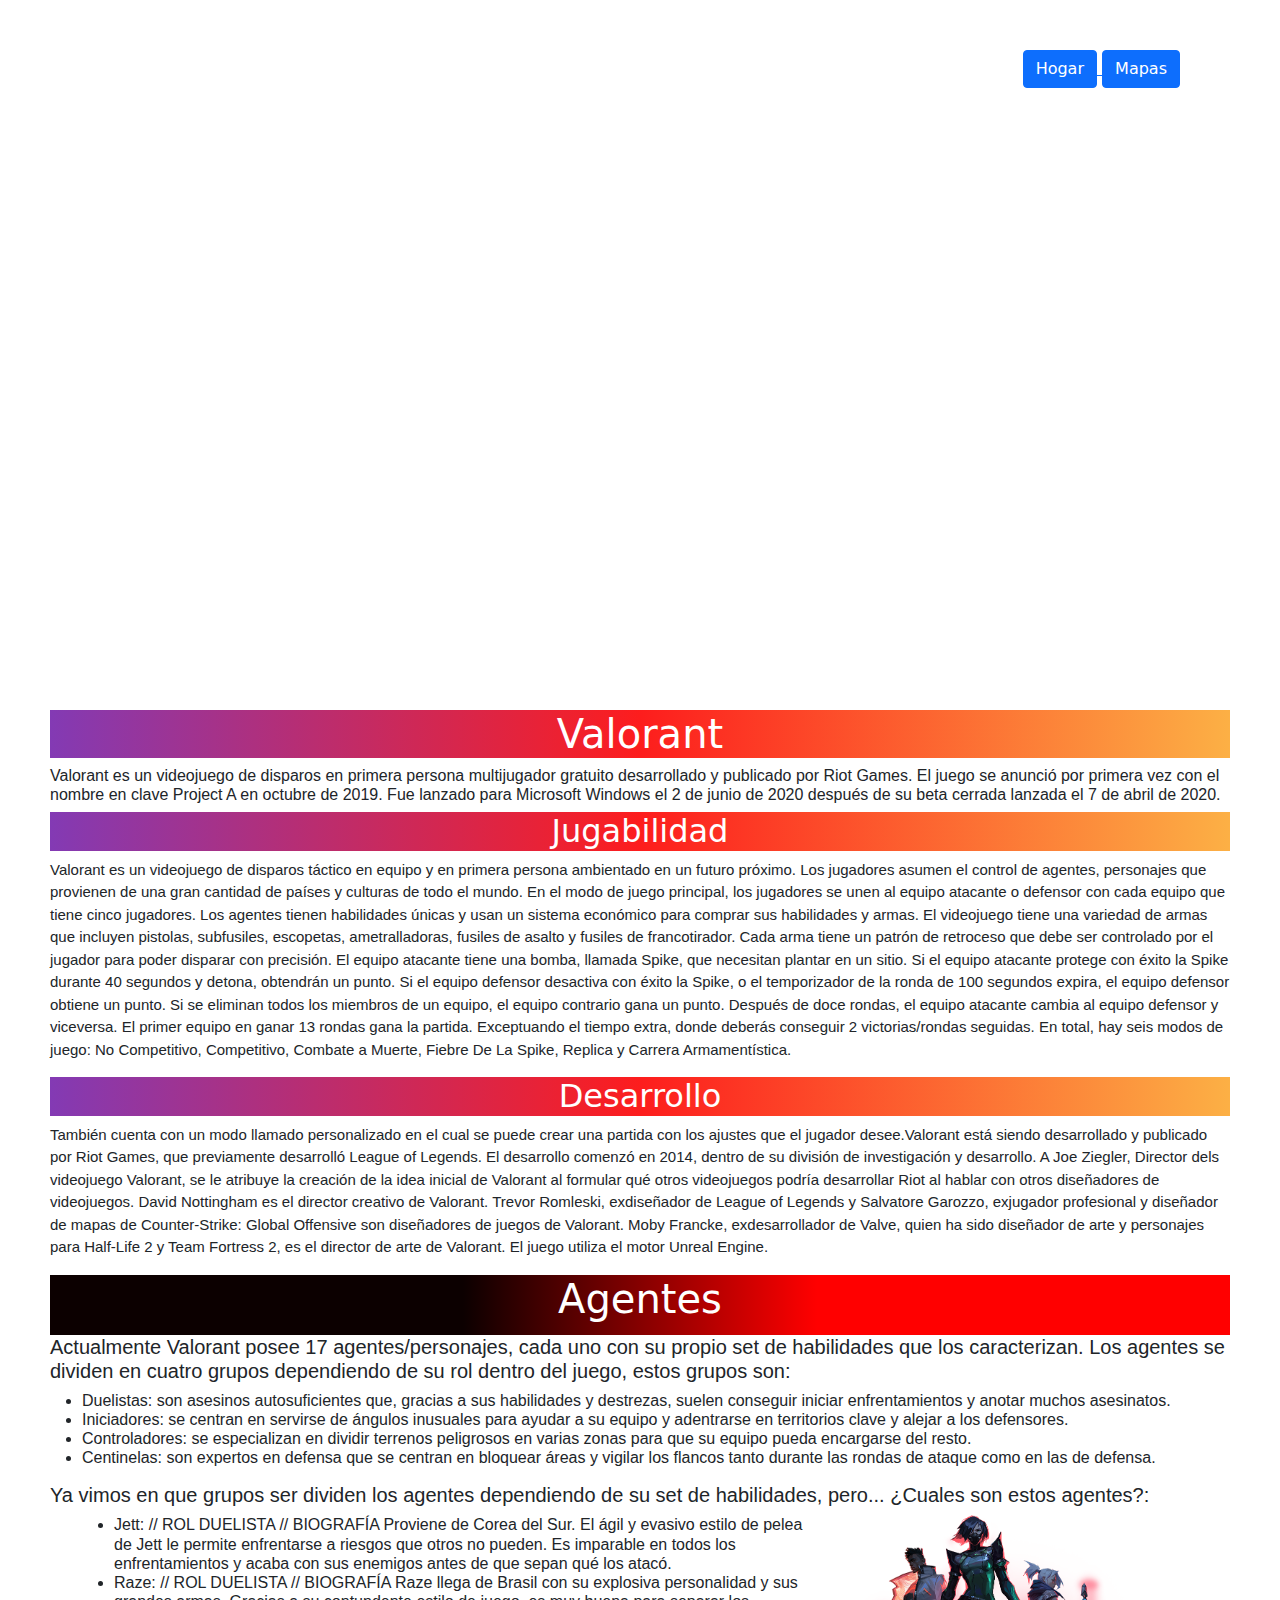
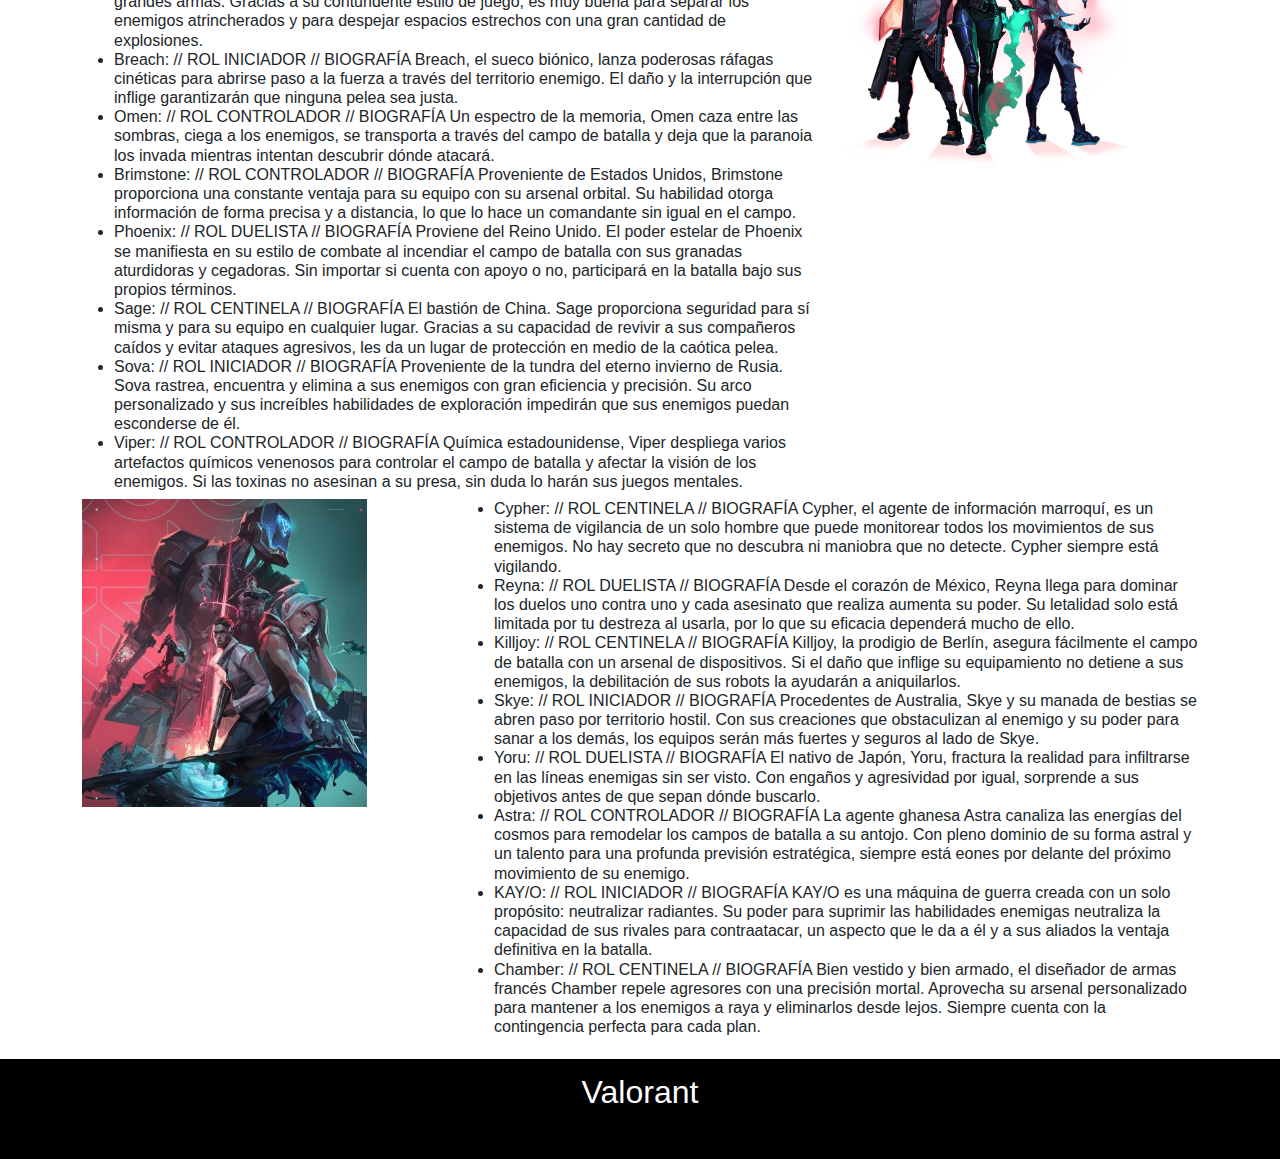
==== commit 1c80545e: "flex bs" ====
--- a/index.html
+++ b/index.html
@@ -12,8 +12,9 @@
     <!-- header -->
     <header id="flexHeader">
       <nav" >
-        <button type="button" class="btn btn-primary" > <a class="links" href="index.html">Hogar</a> </button>
-        <button type="button" class="btn btn-primary" > <a class="links" href="mapas.html">Mapas</a> </button>
+        <a href="index.html"> <button type="button" class="btn btn-primary"> Hogar</button> </a>
+
+        <a href="mapas.html"> <button type="button" class="btn btn-primary">Mapas</button> </a>
       </nav>
     </header>
 
@@ -124,7 +125,7 @@
 
       <div class="container">
 
-        <div class="row">
+        <div class="row aling-item-center">
           <div class="col-8">
             <ul id="agentes1" class="textos h6">
               <li>
@@ -255,139 +256,9 @@
               </li>
             </ul>
           </div>
-          
+
           <img id="img2_responsive" src="css/agentes2.jpg" />
         </div>
-      </div>
-   
-
-      <!-- </div>
-
-        <div id="agentes">
-          <ul id="agentes1" class="textos h6">
-            <li>
-              Jett: // ROL DUELISTA // BIOGRAFÍA Proviene de Corea del Sur. El
-              ágil y evasivo estilo de pelea de Jett le permite enfrentarse a
-              riesgos que otros no pueden. Es imparable en todos los
-              enfrentamientos y acaba con sus enemigos antes de que sepan qué los
-              atacó.
-            </li>
-            <li>
-              Raze: // ROL DUELISTA // BIOGRAFÍA Raze llega de Brasil con su
-              explosiva personalidad y sus grandes armas. Gracias a su contundente
-              estilo de juego, es muy buena para separar los enemigos
-              atrincherados y para despejar espacios estrechos con una gran
-              cantidad de explosiones.
-            </li>
-            <li>
-              Breach: // ROL INICIADOR // BIOGRAFÍA Breach, el sueco biónico,
-              lanza poderosas ráfagas cinéticas para abrirse paso a la fuerza a
-              través del territorio enemigo. El daño y la interrupción que inflige
-              garantizarán que ninguna pelea sea justa.
-            </li>
-            <li>
-              Omen: // ROL CONTROLADOR // BIOGRAFÍA Un espectro de la memoria,
-              Omen caza entre las sombras, ciega a los enemigos, se transporta a
-              través del campo de batalla y deja que la paranoia los invada
-              mientras intentan descubrir dónde atacará.
-            </li>
-            <li>
-              Brimstone: // ROL CONTROLADOR // BIOGRAFÍA Proveniente de Estados
-              Unidos, Brimstone proporciona una constante ventaja para su equipo
-              con su arsenal orbital. Su habilidad otorga información de forma
-              precisa y a distancia, lo que lo hace un comandante sin igual en el
-              campo.
-            </li>
-            <li>
-              Phoenix: // ROL DUELISTA // BIOGRAFÍA Proviene del Reino Unido. El
-              poder estelar de Phoenix se manifiesta en su estilo de combate al
-              incendiar el campo de batalla con sus granadas aturdidoras y
-              cegadoras. Sin importar si cuenta con apoyo o no, participará en la
-              batalla bajo sus propios términos.
-            </li>
-            <li>
-              Sage: // ROL CENTINELA // BIOGRAFÍA El bastión de China. Sage
-              proporciona seguridad para sí misma y para su equipo en cualquier
-              lugar. Gracias a su capacidad de revivir a sus compañeros caídos y
-              evitar ataques agresivos, les da un lugar de protección en medio de
-              la caótica pelea.
-            </li>
-            <li>
-              Sova: // ROL INICIADOR // BIOGRAFÍA Proveniente de la tundra del
-              eterno invierno de Rusia. Sova rastrea, encuentra y elimina a sus
-              enemigos con gran eficiencia y precisión. Su arco personalizado y
-              sus increíbles habilidades de exploración impedirán que sus enemigos
-              puedan esconderse de él.
-            </li>
-            <li>
-              Viper: // ROL CONTROLADOR // BIOGRAFÍA Química estadounidense, Viper
-              despliega varios artefactos químicos venenosos para controlar el
-              campo de batalla y afectar la visión de los enemigos. Si las toxinas
-              no asesinan a su presa, sin duda lo harán sus juegos mentales.
-            </li>
-          </ul>
-
-        <img id="img1" src="css/agentes1.png" />
-
-        <img id="img2" src="css/agentes2.jpg" />
-
-        <ul id="agentes2" class="textos h6">
-          <li>
-            Cypher: // ROL CENTINELA // BIOGRAFÍA Cypher, el agente de
-            información marroquí, es un sistema de vigilancia de un solo hombre
-            que puede monitorear todos los movimientos de sus enemigos. No hay
-            secreto que no descubra ni maniobra que no detecte. Cypher siempre
-            está vigilando.
-          </li>
-          <li>
-            Reyna: // ROL DUELISTA // BIOGRAFÍA Desde el corazón de México,
-            Reyna llega para dominar los duelos uno contra uno y cada asesinato
-            que realiza aumenta su poder. Su letalidad solo está limitada por tu
-            destreza al usarla, por lo que su eficacia dependerá mucho de ello.
-          </li>
-          <li>
-            Killjoy: // ROL CENTINELA // BIOGRAFÍA Killjoy, la prodigio de
-            Berlín, asegura fácilmente el campo de batalla con un arsenal de
-            dispositivos. Si el daño que inflige su equipamiento no detiene a
-            sus enemigos, la debilitación de sus robots la ayudarán a
-            aniquilarlos.
-          </li>
-          <li>
-            Skye: // ROL INICIADOR // BIOGRAFÍA Procedentes de Australia, Skye y
-            su manada de bestias se abren paso por territorio hostil. Con sus
-            creaciones que obstaculizan al enemigo y su poder para sanar a los
-            demás, los equipos serán más fuertes y seguros al lado de Skye.
-          </li>
-          <li>
-            Yoru: // ROL DUELISTA // BIOGRAFÍA El nativo de Japón, Yoru,
-            fractura la realidad para infiltrarse en las líneas enemigas sin ser
-            visto. Con engaños y agresividad por igual, sorprende a sus
-            objetivos antes de que sepan dónde buscarlo.
-          </li>
-          <li>
-            Astra: // ROL CONTROLADOR // BIOGRAFÍA La agente ghanesa Astra
-            canaliza las energías del cosmos para remodelar los campos de
-            batalla a su antojo. Con pleno dominio de su forma astral y un
-            talento para una profunda previsión estratégica, siempre está eones
-            por delante del próximo movimiento de su enemigo.
-          </li>
-          <li>
-            KAY/O: // ROL INICIADOR // BIOGRAFÍA KAY/O es una máquina de guerra
-            creada con un solo propósito: neutralizar radiantes. Su poder para
-            suprimir las habilidades enemigas neutraliza la capacidad de sus
-            rivales para contraatacar, un aspecto que le da a él y a sus aliados
-            la ventaja definitiva en la batalla.
-          </li>
-          <li>
-            Chamber: // ROL CENTINELA // BIOGRAFÍA Bien vestido y bien armado,
-            el diseñador de armas francés Chamber repele agresores con una
-            precisión mortal. Aprovecha su arsenal personalizado para mantener a
-            los enemigos a raya y eliminarlos desde lejos. Siempre cuenta con la
-            contingencia perfecta para cada plan.
-          </li>
-        </ul> -->
-
-        <img id="img2_responsive" src="css/agentes2.jpg" />
       </div>
     </main>
 
--- a/css/estilos.css
+++ b/css/estilos.css
@@ -128,18 +128,6 @@
 }
 
 @media screen and (min-width: 768px) {
-  #agentes {
-    display: grid;
-    grid-template-areas:
-      "agentes1 agentes1 img1"
-      "img2 agentes2 agentes2";
-
-    grid-template-rows: 1fr 1fr;
-    grid-template-columns: 1fr 1fr 1fr;
-  }
-}
-
-@media screen and (min-width: 768px) {
   #img2_responsive{
     display: none;
   }
@@ -171,41 +159,6 @@
   align-self: center;
 }
 
-/* #agentes1 {
-  grid-area: agentes1;
-  padding: 30px;
-}
-
-#agentes2 {
-  padding: 30px;
-}
-#img1 {
-  width: 80%;
-  justify-self: center;
-  align-self: center;
-}
-
-@media screen and (min-width: 768px) {
-  #img2 {
-    grid-area: img2;
-    width: 80%;
-    justify-self: center;
-    align-self: center;
-  }
-  #img2_responsive{
-    display: none;
-  }
-}
-
-@media screen and (max-width: 768px) {
-  #img2 {
-    display: none;;
-  }
-  #img2_responsive{
-    width: 80%;
-  }
-} */
-
 .imgChica {
   width: 50%;
   height: 60%;
@@ -216,25 +169,16 @@
   margin-right: 20px;
 }
 
-.padreFlex {
-  display: flex;
-  flex-direction: row;
-}
-
 .letraGrande {
   font-size: 110%;
 }
 
-#flexMapas{
-  display: flex;
-  flex-direction: column;
-  justify-content: center;
-  align-items: center;
-  text-align: center;
-  font-size: 15px;
-  font-family: "Lucida Sans", "Lucida Sans Regular", "Lucida Grande",
-    "Lucida Sans Unicode", Geneva, Verdana, sans-serif;
-
+.letraCentrada{
+  text-align: center;
+}
+
+#imgChica{
+  width: 50%;
 }
 
 .nombreMapas {
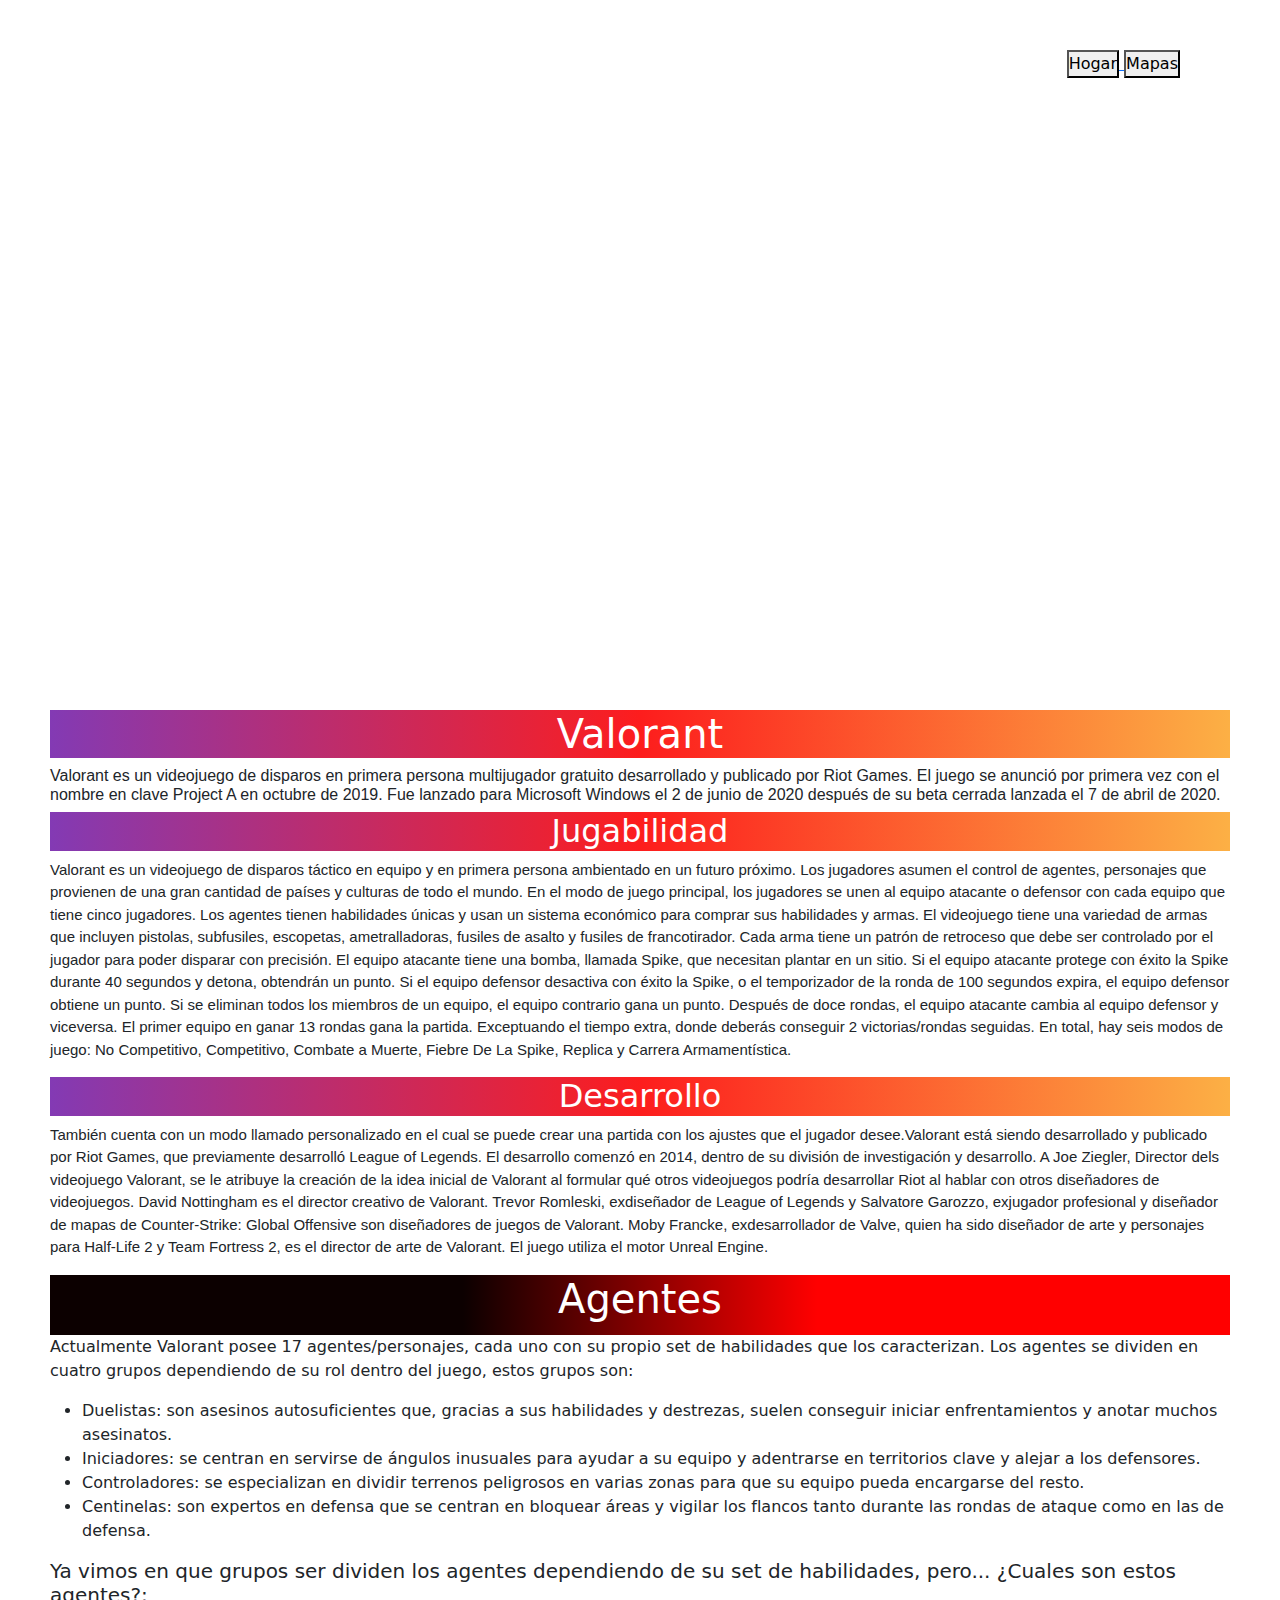
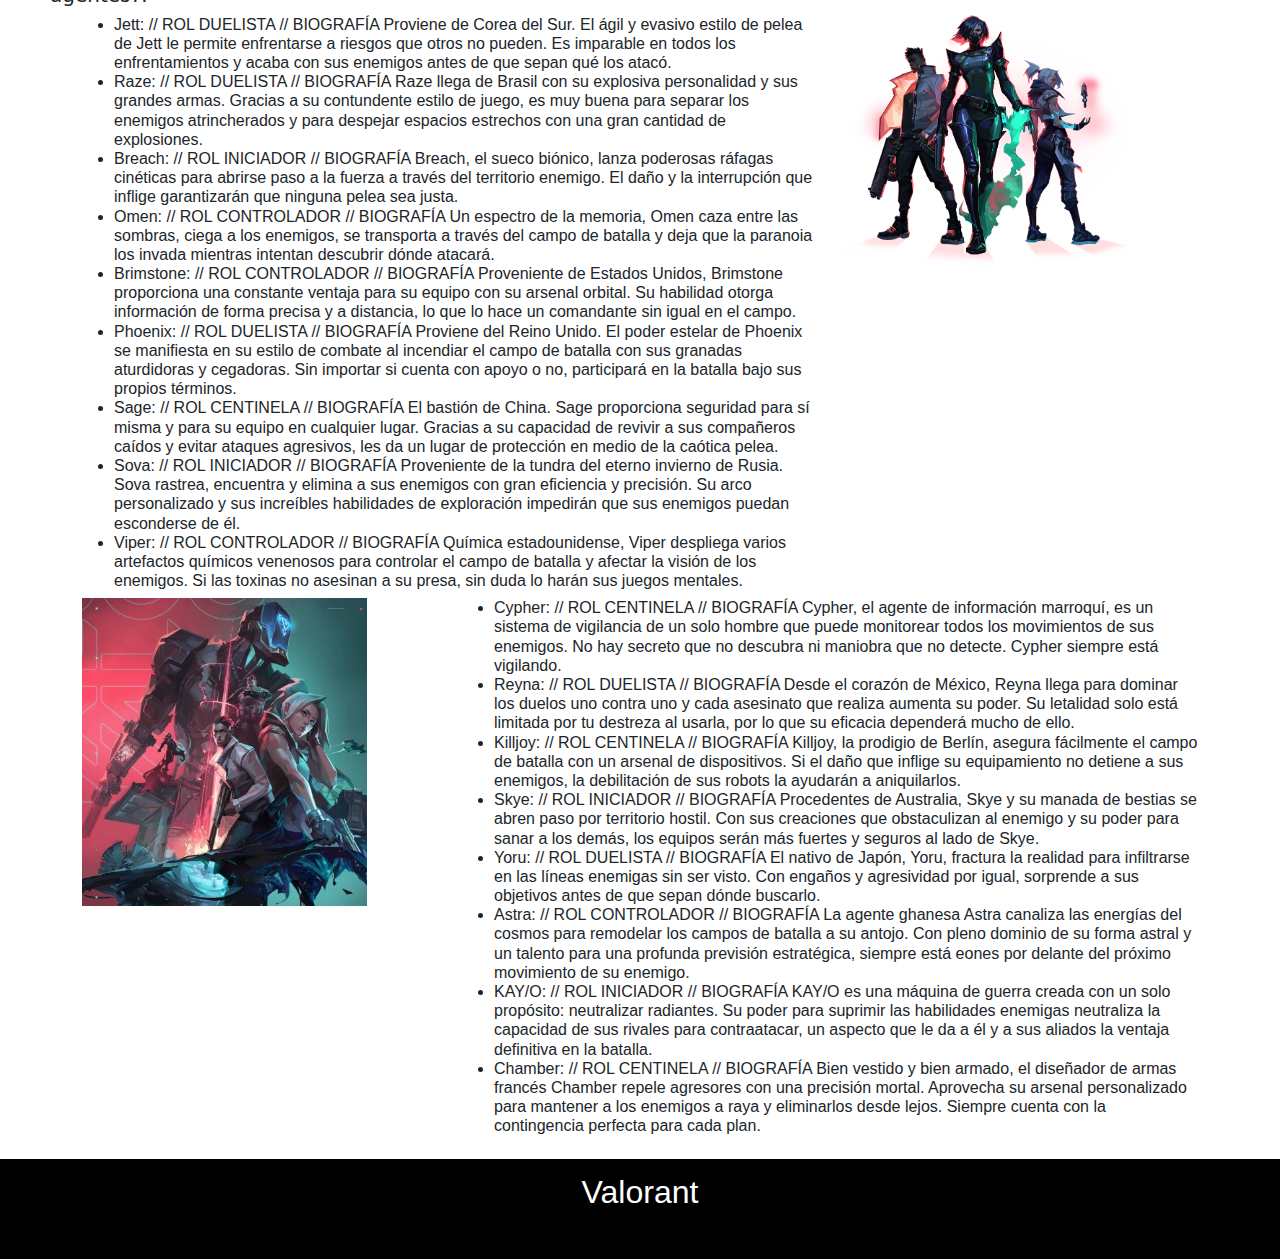
==== commit 0a100d1e: "sass" ====
--- a/index.html
+++ b/index.html
@@ -5,16 +5,22 @@
     <meta http-equiv="X-UA-Compatible" content="IE=edge" />
     <meta name="viewport" content="width=device-width, initial-scale=1.0" />
     <link rel="stylesheet" href="css/estilos.css" />
-    <link rel="stylesheet" href="bootstrap/css/bootstrap.css"> 
+
+    <link rel="stylesheet" href="css/main.css" />
+    <link rel="stylesheet" href="bootstrap/css/bootstrap.css" />
     <title>Valorant</title>
   </head>
   <body id="grilla">
     <!-- header -->
     <header id="flexHeader">
-      <nav" >
-        <a href="index.html"> <button type="button" class="btn btn-primary"> Hogar</button> </a>
-
-        <a href="mapas.html"> <button type="button" class="btn btn-primary">Mapas</button> </a>
+      <nav>
+        <a href="index.html">
+          <button type="button" class="boton">Hogar</button>
+        </a>
+
+        <a href="mapas.html">
+          <button type="button" class="boton">Mapas</button>
+        </a>
       </nav>
     </header>
 
@@ -86,45 +92,50 @@
 
     <main>
       <section class="tituloMain">
-      <h1 class="h1-animacion"> Agentes </h1>
+        <h1 class="h1-animacion">Agentes</h1>
       </section>
 
-      <div class="textos h6">
-        <p class="h5">
+      <div class="textosMain">
+        <p>
           Actualmente Valorant posee 17 agentes/personajes, cada uno con su
           propio set de habilidades que los caracterizan. Los agentes se dividen
           en cuatro grupos dependiendo de su rol dentro del juego, estos grupos
           son:
         </p>
-        <ul>
-          <li>
-            Duelistas: son asesinos autosuficientes que, gracias a sus
-            habilidades y destrezas, suelen conseguir iniciar enfrentamientos y
-            anotar muchos asesinatos.
-          </li>
-          <li>
-            Iniciadores: se centran en servirse de ángulos inusuales para ayudar
-            a su equipo y adentrarse en territorios clave y alejar a los
-            defensores.
-          </li>
-          <li>
-            Controladores: se especializan en dividir terrenos peligrosos en
-            varias zonas para que su equipo pueda encargarse del resto.
-          </li>
-          <li>
-            Centinelas: son expertos en defensa que se centran en bloquear áreas
-            y vigilar los flancos tanto durante las rondas de ataque como en las
-            de defensa.
-          </li>
-        </ul>
-        <p class="h5">
-          Ya vimos en que grupos ser dividen los agentes dependiendo de su set
-          de habilidades, pero... ¿Cuales son estos agentes?:
-        </p>
+        <div>
+          <div>
+            <ul>
+              <li>
+                Duelistas: son asesinos autosuficientes que, gracias a sus
+                habilidades y destrezas, suelen conseguir iniciar
+                enfrentamientos y anotar muchos asesinatos.
+              </li>
+              <li>
+                Iniciadores: se centran en servirse de ángulos inusuales para
+                ayudar a su equipo y adentrarse en territorios clave y alejar a
+                los defensores.
+              </li>
+              <li>
+                Controladores: se especializan en dividir terrenos peligrosos en
+                varias zonas para que su equipo pueda encargarse del resto.
+              </li>
+              <li>
+                Centinelas: son expertos en defensa que se centran en bloquear
+                áreas y vigilar los flancos tanto durante las rondas de ataque
+                como en las de defensa.
+              </li>
+            </ul>
+          </div>
+        </div>
+        <div>
+          <p class="h5">
+            Ya vimos en que grupos ser dividen los agentes dependiendo de su set
+            de habilidades, pero... ¿Cuales son estos agentes?:
+          </p>
+        </div>
       </div>
 
       <div class="container">
-
         <div class="row aling-item-center">
           <div class="col-8">
             <ul id="agentes1" class="textos h6">
@@ -132,61 +143,62 @@
                 Jett: // ROL DUELISTA // BIOGRAFÍA Proviene de Corea del Sur. El
                 ágil y evasivo estilo de pelea de Jett le permite enfrentarse a
                 riesgos que otros no pueden. Es imparable en todos los
-                enfrentamientos y acaba con sus enemigos antes de que sepan qué los
-                atacó.
+                enfrentamientos y acaba con sus enemigos antes de que sepan qué
+                los atacó.
               </li>
               <li>
                 Raze: // ROL DUELISTA // BIOGRAFÍA Raze llega de Brasil con su
-                explosiva personalidad y sus grandes armas. Gracias a su contundente
-                estilo de juego, es muy buena para separar los enemigos
-                atrincherados y para despejar espacios estrechos con una gran
-                cantidad de explosiones.
+                explosiva personalidad y sus grandes armas. Gracias a su
+                contundente estilo de juego, es muy buena para separar los
+                enemigos atrincherados y para despejar espacios estrechos con
+                una gran cantidad de explosiones.
               </li>
               <li>
                 Breach: // ROL INICIADOR // BIOGRAFÍA Breach, el sueco biónico,
-                lanza poderosas ráfagas cinéticas para abrirse paso a la fuerza a
-                través del territorio enemigo. El daño y la interrupción que inflige
-                garantizarán que ninguna pelea sea justa.
+                lanza poderosas ráfagas cinéticas para abrirse paso a la fuerza
+                a través del territorio enemigo. El daño y la interrupción que
+                inflige garantizarán que ninguna pelea sea justa.
               </li>
               <li>
                 Omen: // ROL CONTROLADOR // BIOGRAFÍA Un espectro de la memoria,
-                Omen caza entre las sombras, ciega a los enemigos, se transporta a
-                través del campo de batalla y deja que la paranoia los invada
+                Omen caza entre las sombras, ciega a los enemigos, se transporta
+                a través del campo de batalla y deja que la paranoia los invada
                 mientras intentan descubrir dónde atacará.
               </li>
               <li>
-                Brimstone: // ROL CONTROLADOR // BIOGRAFÍA Proveniente de Estados
-                Unidos, Brimstone proporciona una constante ventaja para su equipo
-                con su arsenal orbital. Su habilidad otorga información de forma
-                precisa y a distancia, lo que lo hace un comandante sin igual en el
-                campo.
-              </li>
-              <li>
-                Phoenix: // ROL DUELISTA // BIOGRAFÍA Proviene del Reino Unido. El
-                poder estelar de Phoenix se manifiesta en su estilo de combate al
-                incendiar el campo de batalla con sus granadas aturdidoras y
-                cegadoras. Sin importar si cuenta con apoyo o no, participará en la
-                batalla bajo sus propios términos.
+                Brimstone: // ROL CONTROLADOR // BIOGRAFÍA Proveniente de
+                Estados Unidos, Brimstone proporciona una constante ventaja para
+                su equipo con su arsenal orbital. Su habilidad otorga
+                información de forma precisa y a distancia, lo que lo hace un
+                comandante sin igual en el campo.
+              </li>
+              <li>
+                Phoenix: // ROL DUELISTA // BIOGRAFÍA Proviene del Reino Unido.
+                El poder estelar de Phoenix se manifiesta en su estilo de
+                combate al incendiar el campo de batalla con sus granadas
+                aturdidoras y cegadoras. Sin importar si cuenta con apoyo o no,
+                participará en la batalla bajo sus propios términos.
               </li>
               <li>
                 Sage: // ROL CENTINELA // BIOGRAFÍA El bastión de China. Sage
-                proporciona seguridad para sí misma y para su equipo en cualquier
-                lugar. Gracias a su capacidad de revivir a sus compañeros caídos y
-                evitar ataques agresivos, les da un lugar de protección en medio de
-                la caótica pelea.
+                proporciona seguridad para sí misma y para su equipo en
+                cualquier lugar. Gracias a su capacidad de revivir a sus
+                compañeros caídos y evitar ataques agresivos, les da un lugar de
+                protección en medio de la caótica pelea.
               </li>
               <li>
                 Sova: // ROL INICIADOR // BIOGRAFÍA Proveniente de la tundra del
-                eterno invierno de Rusia. Sova rastrea, encuentra y elimina a sus
-                enemigos con gran eficiencia y precisión. Su arco personalizado y
-                sus increíbles habilidades de exploración impedirán que sus enemigos
-                puedan esconderse de él.
-              </li>
-              <li>
-                Viper: // ROL CONTROLADOR // BIOGRAFÍA Química estadounidense, Viper
-                despliega varios artefactos químicos venenosos para controlar el
-                campo de batalla y afectar la visión de los enemigos. Si las toxinas
-                no asesinan a su presa, sin duda lo harán sus juegos mentales.
+                eterno invierno de Rusia. Sova rastrea, encuentra y elimina a
+                sus enemigos con gran eficiencia y precisión. Su arco
+                personalizado y sus increíbles habilidades de exploración
+                impedirán que sus enemigos puedan esconderse de él.
+              </li>
+              <li>
+                Viper: // ROL CONTROLADOR // BIOGRAFÍA Química estadounidense,
+                Viper despliega varios artefactos químicos venenosos para
+                controlar el campo de batalla y afectar la visión de los
+                enemigos. Si las toxinas no asesinan a su presa, sin duda lo
+                harán sus juegos mentales.
               </li>
             </ul>
           </div>
@@ -203,56 +215,58 @@
             <ul id="agentes2" class="textos h6">
               <li>
                 Cypher: // ROL CENTINELA // BIOGRAFÍA Cypher, el agente de
-                información marroquí, es un sistema de vigilancia de un solo hombre
-                que puede monitorear todos los movimientos de sus enemigos. No hay
-                secreto que no descubra ni maniobra que no detecte. Cypher siempre
-                está vigilando.
+                información marroquí, es un sistema de vigilancia de un solo
+                hombre que puede monitorear todos los movimientos de sus
+                enemigos. No hay secreto que no descubra ni maniobra que no
+                detecte. Cypher siempre está vigilando.
               </li>
               <li>
                 Reyna: // ROL DUELISTA // BIOGRAFÍA Desde el corazón de México,
-                Reyna llega para dominar los duelos uno contra uno y cada asesinato
-                que realiza aumenta su poder. Su letalidad solo está limitada por tu
-                destreza al usarla, por lo que su eficacia dependerá mucho de ello.
+                Reyna llega para dominar los duelos uno contra uno y cada
+                asesinato que realiza aumenta su poder. Su letalidad solo está
+                limitada por tu destreza al usarla, por lo que su eficacia
+                dependerá mucho de ello.
               </li>
               <li>
                 Killjoy: // ROL CENTINELA // BIOGRAFÍA Killjoy, la prodigio de
                 Berlín, asegura fácilmente el campo de batalla con un arsenal de
-                dispositivos. Si el daño que inflige su equipamiento no detiene a
-                sus enemigos, la debilitación de sus robots la ayudarán a
+                dispositivos. Si el daño que inflige su equipamiento no detiene
+                a sus enemigos, la debilitación de sus robots la ayudarán a
                 aniquilarlos.
               </li>
               <li>
-                Skye: // ROL INICIADOR // BIOGRAFÍA Procedentes de Australia, Skye y
-                su manada de bestias se abren paso por territorio hostil. Con sus
-                creaciones que obstaculizan al enemigo y su poder para sanar a los
-                demás, los equipos serán más fuertes y seguros al lado de Skye.
+                Skye: // ROL INICIADOR // BIOGRAFÍA Procedentes de Australia,
+                Skye y su manada de bestias se abren paso por territorio hostil.
+                Con sus creaciones que obstaculizan al enemigo y su poder para
+                sanar a los demás, los equipos serán más fuertes y seguros al
+                lado de Skye.
               </li>
               <li>
                 Yoru: // ROL DUELISTA // BIOGRAFÍA El nativo de Japón, Yoru,
-                fractura la realidad para infiltrarse en las líneas enemigas sin ser
-                visto. Con engaños y agresividad por igual, sorprende a sus
+                fractura la realidad para infiltrarse en las líneas enemigas sin
+                ser visto. Con engaños y agresividad por igual, sorprende a sus
                 objetivos antes de que sepan dónde buscarlo.
               </li>
               <li>
                 Astra: // ROL CONTROLADOR // BIOGRAFÍA La agente ghanesa Astra
                 canaliza las energías del cosmos para remodelar los campos de
                 batalla a su antojo. Con pleno dominio de su forma astral y un
-                talento para una profunda previsión estratégica, siempre está eones
-                por delante del próximo movimiento de su enemigo.
-              </li>
-              <li>
-                KAY/O: // ROL INICIADOR // BIOGRAFÍA KAY/O es una máquina de guerra
-                creada con un solo propósito: neutralizar radiantes. Su poder para
-                suprimir las habilidades enemigas neutraliza la capacidad de sus
-                rivales para contraatacar, un aspecto que le da a él y a sus aliados
-                la ventaja definitiva en la batalla.
-              </li>
-              <li>
-                Chamber: // ROL CENTINELA // BIOGRAFÍA Bien vestido y bien armado,
-                el diseñador de armas francés Chamber repele agresores con una
-                precisión mortal. Aprovecha su arsenal personalizado para mantener a
-                los enemigos a raya y eliminarlos desde lejos. Siempre cuenta con la
-                contingencia perfecta para cada plan.
+                talento para una profunda previsión estratégica, siempre está
+                eones por delante del próximo movimiento de su enemigo.
+              </li>
+              <li>
+                KAY/O: // ROL INICIADOR // BIOGRAFÍA KAY/O es una máquina de
+                guerra creada con un solo propósito: neutralizar radiantes. Su
+                poder para suprimir las habilidades enemigas neutraliza la
+                capacidad de sus rivales para contraatacar, un aspecto que le da
+                a él y a sus aliados la ventaja definitiva en la batalla.
+              </li>
+              <li>
+                Chamber: // ROL CENTINELA // BIOGRAFÍA Bien vestido y bien
+                armado, el diseñador de armas francés Chamber repele agresores
+                con una precisión mortal. Aprovecha su arsenal personalizado
+                para mantener a los enemigos a raya y eliminarlos desde lejos.
+                Siempre cuenta con la contingencia perfecta para cada plan.
               </li>
             </ul>
           </div>
--- a/css/estilos.css
+++ b/css/estilos.css
@@ -1,8 +1,7 @@
-*{
+* {
   margin: 0;
   padding: 0;
 }
-
 
 #grilla {
   display: grid;
@@ -35,9 +34,15 @@
 }
 
 @keyframes glowing {
-  0% { background-position: 0 0; }
-  50% { background-position: 400% 0; }
-  100% { background-position: 0 0; }
+  0% {
+    background-position: 0 0;
+  }
+  50% {
+    background-position: 400% 0;
+  }
+  100% {
+    background-position: 0 0;
+  }
 }
 
 .links:link {
@@ -59,7 +64,12 @@
 }
 
 .titulosSection {
-  background: linear-gradient(90deg, rgba(131,58,180,1) 0%, rgba(253,29,29,1) 50%, rgba(252,176,69,1) 100%);
+  background: linear-gradient(
+    90deg,
+    rgba(131, 58, 180, 1) 0%,
+    rgba(253, 29, 29, 1) 50%,
+    rgba(252, 176, 69, 1) 100%
+  );
   color: white;
   text-align: center;
   font-size: 22px;
@@ -68,7 +78,7 @@
 .textos {
   font-size: 15px;
   font-family: "Lucida Sans", "Lucida Sans Regular", "Lucida Grande",
-  "Lucida Sans Unicode", Geneva, Verdana, sans-serif;
+    "Lucida Sans Unicode", Geneva, Verdana, sans-serif;
 }
 
 main {
@@ -77,7 +87,11 @@
 }
 
 .tituloMain {
-  background: linear-gradient(90deg, rgba(12,0,0,1) 35%, rgba(255,0,0,1) 65%);
+  background: linear-gradient(
+    90deg,
+    rgba(12, 0, 0, 1) 35%,
+    rgba(255, 0, 0, 1) 65%
+  );
   color: white;
   height: 60px;
   text-align: center;
@@ -86,7 +100,7 @@
   margin-right: 0px;
 }
 
-.h1-animacion{
+.h1-animacion {
   display: inline;
   animation-name: titulomain;
   animation-duration: 4s;
@@ -96,39 +110,36 @@
 }
 
 @keyframes titulomain {
-  0%{
+  0% {
     left: 0;
     top: 0;
-}
-25%{
+  }
+  25% {
     color: black;
     left: 300px;
     top: 0px;
-}
-50%{
-
-   left: 300px;
-   top: 0;
-}
-75%{
-
-    left: 0px;
-    top: 0px;
-}
-100%{
-
-    left: 0px;
-    top: 0px;
-}
-}
-
-#imagenCentrada{
+  }
+  50% {
+    left: 300px;
+    top: 0;
+  }
+  75% {
+    left: 0px;
+    top: 0px;
+  }
+  100% {
+    left: 0px;
+    top: 0px;
+  }
+}
+
+#imagenCentrada {
   justify-self: center;
   align-self: center;
 }
 
 @media screen and (min-width: 768px) {
-  #img2_responsive{
+  #img2_responsive {
     display: none;
   }
 }
@@ -139,8 +150,9 @@
     flex-direction: column;
     justify-content: center;
     align-items: center;
-  }
-  #img1{
+    text-align: center;
+  }
+  #img1 {
     width: 200%;
   }
 
@@ -148,20 +160,19 @@
     display: none;
   }
 
-  #img2_responsive{
+  #img2_responsive {
     width: 80%;
   }
 }
 
-.imgChicaMain{
+.imgChicaMain {
   width: 80%;
   justify-self: center;
   align-self: center;
 }
 
 .imgChica {
-  width: 50%;
-  height: 60%;
+  width: 250px;
 }
 
 section {
@@ -173,11 +184,11 @@
   font-size: 110%;
 }
 
-.letraCentrada{
-  text-align: center;
-}
-
-#imgChica{
+.letraCentrada {
+  text-align: center;
+}
+
+#imgChica {
   width: 50%;
 }
 
@@ -187,19 +198,20 @@
   text-decoration: underline rgb(0, 221, 221);
 }
 
-footer{
+footer {
   background-color: black;
   margin-top: 15px;
 }
-#textFooter{
-  color: white;
-  text-align: center;
-  font-family: "Lucida Sans", "Lucida Sans Regular", "Lucida Grande", "Lucida Sans Unicode", Geneva, Verdana, sans-serif;
+#textFooter {
+  color: white;
+  text-align: center;
+  font-family: "Lucida Sans", "Lucida Sans Regular", "Lucida Grande",
+    "Lucida Sans Unicode", Geneva, Verdana, sans-serif;
   font-size: 40px;
   height: 100px;
 }
 
-.animacionFooter{
+.animacionFooter {
   display: inline;
   animation-name: footer;
   animation-duration: 4s;
@@ -208,28 +220,25 @@
   animation-iteration-count: infinite;
 }
 @keyframes footer {
-  0%{
+  0% {
     left: 0;
     top: 0;
-}
-25%{
+  }
+  25% {
     color: red;
     left: 300px;
     top: 0px;
-}
-50%{
-
-   left: 300px;
-   top: 0;
-}
-75%{
-
-    left: 0px;
-    top: 0px;
-}
-100%{
-
-    left: 0px;
-    top: 0px;
-}
-}
+  }
+  50% {
+    left: 300px;
+    top: 0;
+  }
+  75% {
+    left: 0px;
+    top: 0px;
+  }
+  100% {
+    left: 0px;
+    top: 0px;
+  }
+}
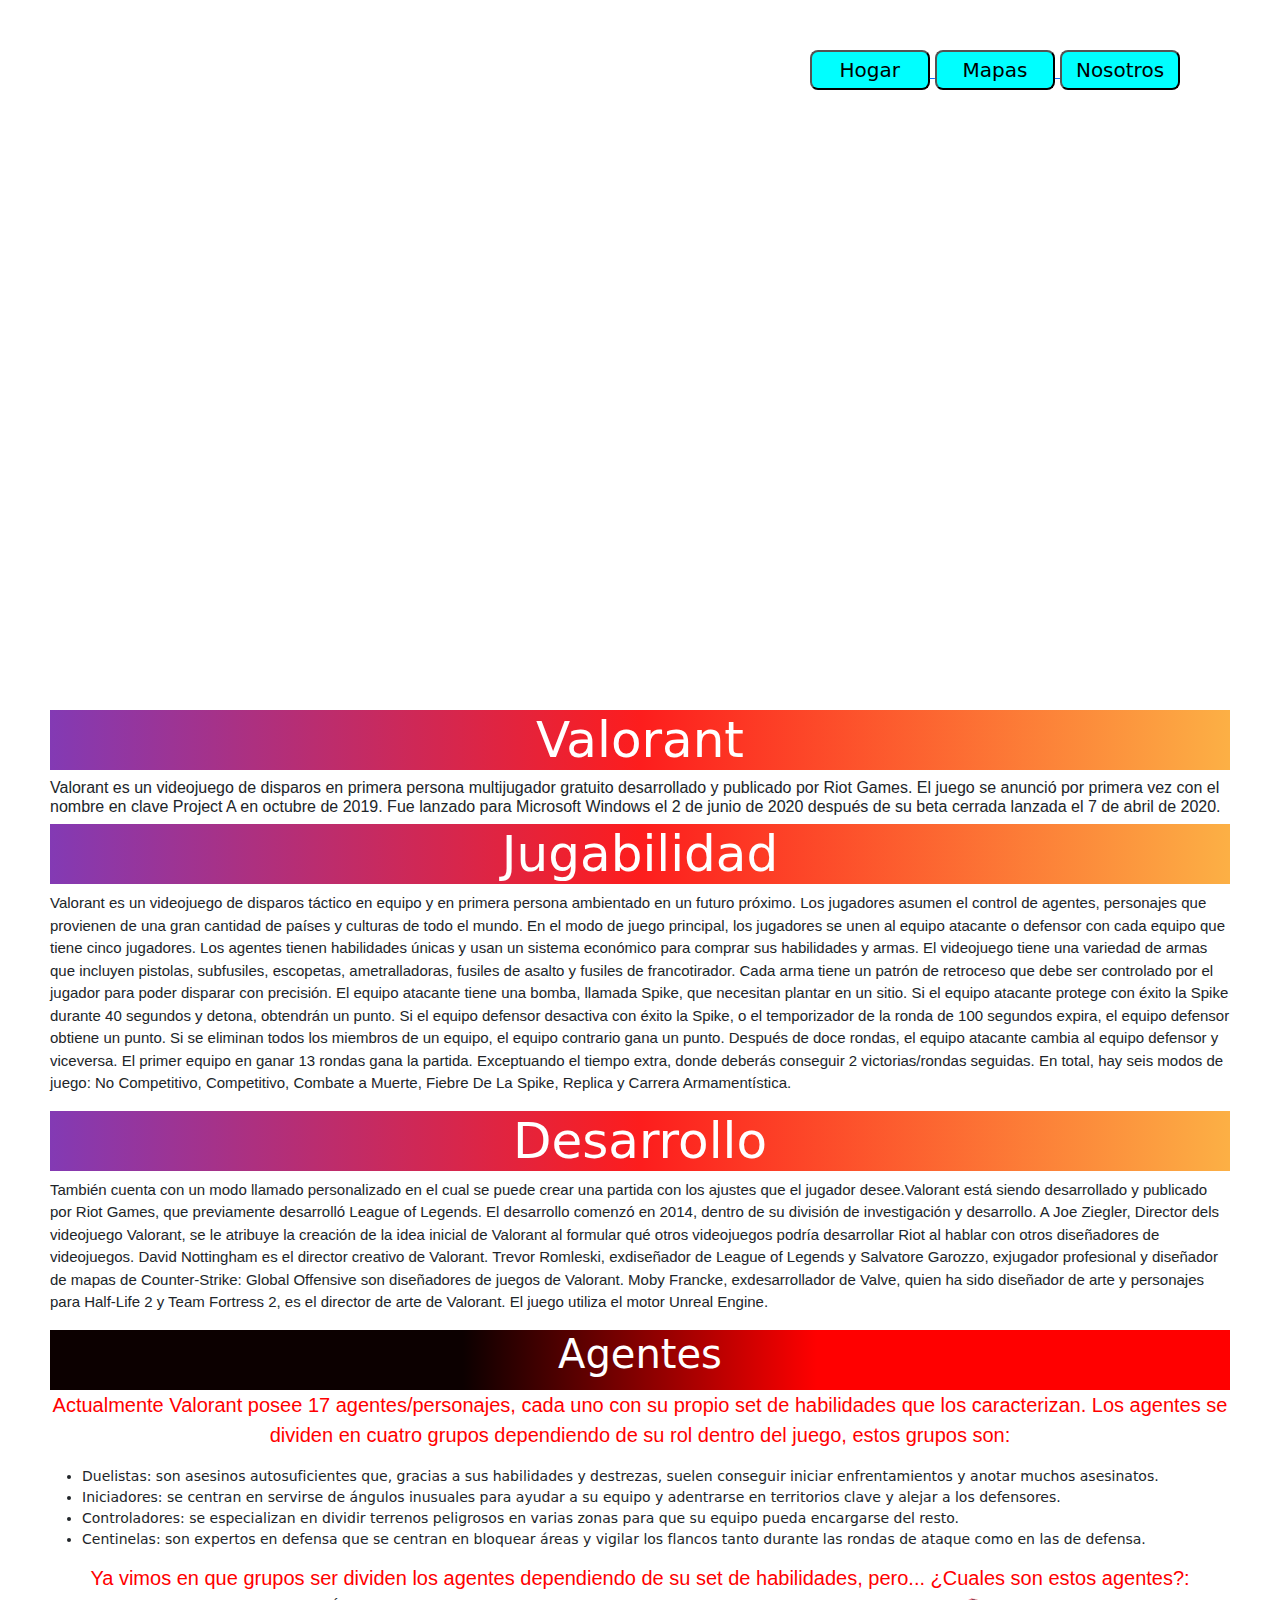
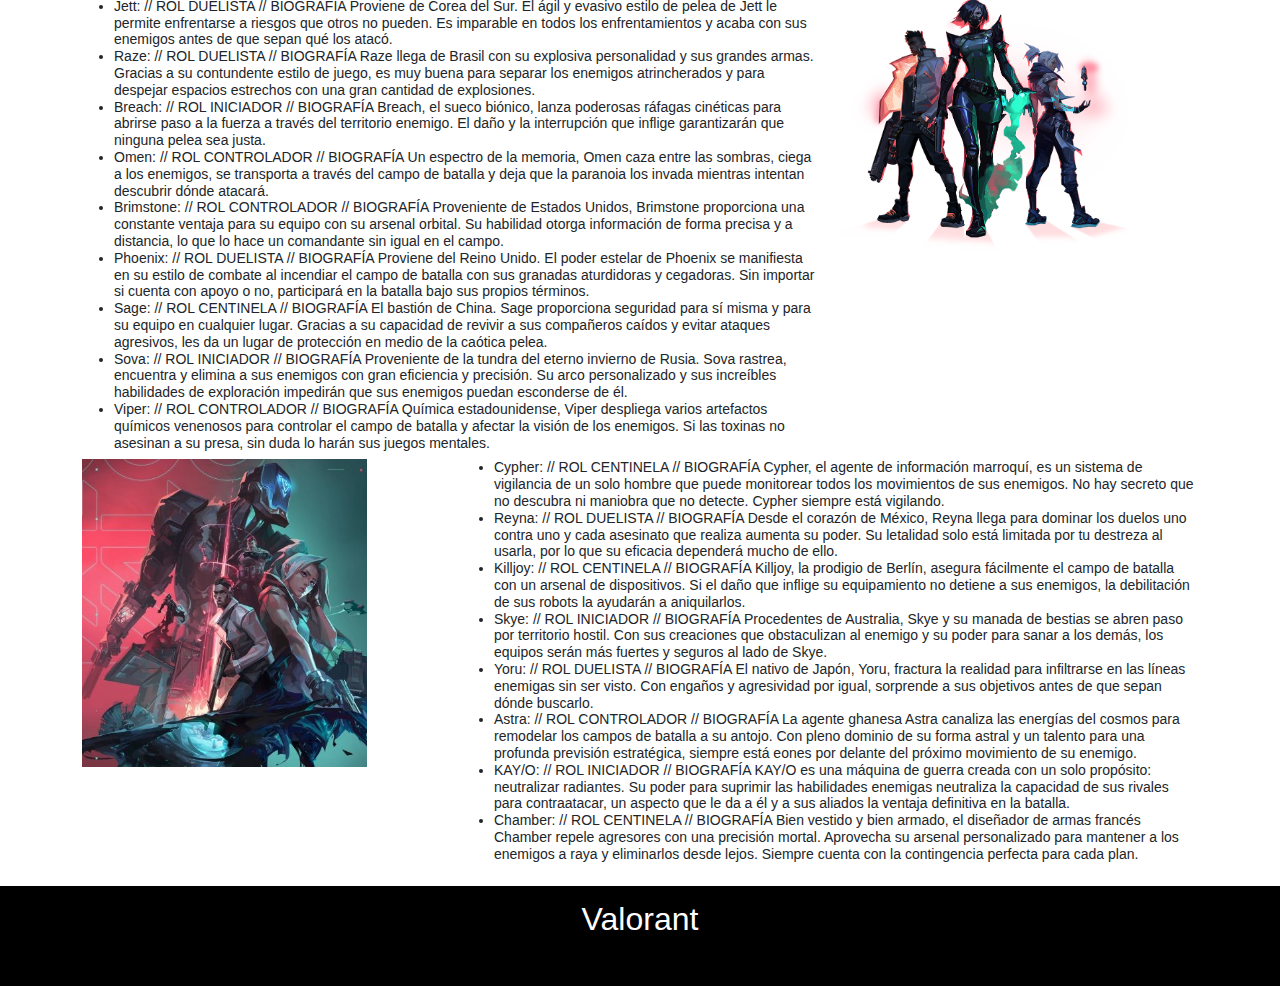
==== commit 25ff1304: "sass 2" ====
--- a/index.html
+++ b/index.html
@@ -21,6 +21,10 @@
         <a href="mapas.html">
           <button type="button" class="boton">Mapas</button>
         </a>
+
+        <a href="nosotros.html">
+          <button type="button" class="boton">Nosotros</button>
+        </a>
       </nav>
     </header>
 
@@ -28,7 +32,7 @@
 
     <section class="flexSection">
       <div>
-        <h4 class="titulosSection h1">Valorant</h4>
+        <h4 class="titulosSection h2-map-get">Valorant</h4>
         <p class="textos h6">
           Valorant es un videojuego de disparos en primera persona multijugador
           gratuito desarrollado y publicado por Riot Games. El juego se anunció
@@ -39,7 +43,7 @@
       </div>
 
       <div>
-        <h4 class="titulosSection h2">Jugabilidad</h4>
+        <h4 class="titulosSection h2-map-get">Jugabilidad</h4>
         <p class="textos">
           Valorant es un videojuego de disparos táctico en equipo y en primera
           persona ambientado en un futuro próximo. Los jugadores asumen el
@@ -67,7 +71,7 @@
       </div>
 
       <div>
-        <h4 class="titulosSection h2">Desarrollo</h4>
+        <h4 class="titulosSection h2-map-get">Desarrollo</h4>
         <p class="textos">
           También cuenta con un modo llamado personalizado en el cual se puede
           crear una partida con los ajustes que el jugador desee.Valorant está
@@ -136,7 +140,7 @@
       </div>
 
       <div class="container">
-        <div class="row aling-item-center">
+        <div class="row aling-items-center">
           <div class="col-8">
             <ul id="agentes1" class="textos h6">
               <li>
--- a/css/estilos.css
+++ b/css/estilos.css
@@ -7,24 +7,37 @@
   display: grid;
   grid-area: "header" "section" "main" "footer";
 }
-/* grid body */
 
 #flexHeader {
   display: flex;
   height: 700px;
   justify-content: end;
-
   margin-left: 50px;
   margin-right: 50px;
   padding: 50px;
-
   background-image: url("https://valorantstrike.com/wp-content/uploads/2020/07/Valorant-Wallpaper-Boys-Dark-Display.jpg");
   background-size: cover;
   background-position: center center;
   background-attachment: fixed;
   background-repeat: no-repeat;
-
   margin-bottom: 10px;
+}
+
+header nav a button:hover {
+  font-size: 30px;
+  width: 120px;
+  height: 50px;
+  background-color: blue;
+  color: white;
+}
+
+.boton {
+  width: 120px;
+  height: 40px;
+  font-size: 20px;
+  color: black;
+  background-color: aqua;
+  border-radius: 8px;
 }
 
 .links {
@@ -44,7 +57,6 @@
     background-position: 0 0;
   }
 }
-
 .links:link {
   color: white;
 }
@@ -58,18 +70,12 @@
   flex-direction: column;
   justify-content: center;
   align-items: center;
-
   margin-left: 50px;
   margin-right: 50px;
 }
 
 .titulosSection {
-  background: linear-gradient(
-    90deg,
-    rgba(131, 58, 180, 1) 0%,
-    rgba(253, 29, 29, 1) 50%,
-    rgba(252, 176, 69, 1) 100%
-  );
+  background: linear-gradient(90deg, #833ab4 0%, #fd1d1d 50%, #fcb045 100%);
   color: white;
   text-align: center;
   font-size: 22px;
@@ -77,8 +83,7 @@
 
 .textos {
   font-size: 15px;
-  font-family: "Lucida Sans", "Lucida Sans Regular", "Lucida Grande",
-    "Lucida Sans Unicode", Geneva, Verdana, sans-serif;
+  font-family: Arial, Helvetica, sans-serif;
 }
 
 main {
@@ -87,11 +92,7 @@
 }
 
 .tituloMain {
-  background: linear-gradient(
-    90deg,
-    rgba(12, 0, 0, 1) 35%,
-    rgba(255, 0, 0, 1) 65%
-  );
+  background: linear-gradient(90deg, #0c0000 35%, red 65%);
   color: white;
   height: 60px;
   text-align: center;
@@ -132,7 +133,6 @@
     top: 0px;
   }
 }
-
 #imagenCentrada {
   justify-self: center;
   align-self: center;
@@ -143,7 +143,6 @@
     display: none;
   }
 }
-
 @media screen and (max-width: 768px) {
   .row {
     display: flex;
@@ -152,6 +151,7 @@
     align-items: center;
     text-align: center;
   }
+
   #img1 {
     width: 200%;
   }
@@ -163,6 +163,15 @@
   #img2_responsive {
     width: 80%;
   }
+}
+main div p {
+  font-size: 20px;
+  color: red;
+  font-family: sans-serif;
+  text-align: center;
+}
+main ul li {
+  font-size: 14px;
 }
 
 .imgChicaMain {
@@ -194,19 +203,19 @@
 
 .nombreMapas {
   font-size: 150%;
-  color: rgb(0, 221, 221);
-  text-decoration: underline rgb(0, 221, 221);
+  color: #00dddd;
+  text-decoration: underline #00dddd;
 }
 
 footer {
   background-color: black;
   margin-top: 15px;
 }
+
 #textFooter {
   color: white;
   text-align: center;
-  font-family: "Lucida Sans", "Lucida Sans Regular", "Lucida Grande",
-    "Lucida Sans Unicode", Geneva, Verdana, sans-serif;
+  font-family: "Lucida Sans", "Lucida Sans Regular", "Lucida Grande", "Lucida Sans Unicode", Geneva, Verdana, sans-serif;
   font-size: 40px;
   height: 100px;
 }
@@ -219,6 +228,7 @@
   position: relative;
   animation-iteration-count: infinite;
 }
+
 @keyframes footer {
   0% {
     left: 0;
@@ -242,3 +252,57 @@
     top: 0px;
   }
 }
+.margin {
+  margin: 50px;
+}
+
+#main {
+  margin: 0px;
+  border: 0;
+  padding: 50px;
+}
+#main #contacto {
+  border-radius: 25px auto;
+  border: 5px;
+  padding: 10px;
+  display: grid;
+  background-color: #b4b4ff;
+}
+#main #contacto input,
+#main #contacto textarea {
+  margin: none;
+  border: 1px solid black;
+  padding: 5px 10px;
+}
+#main #contacto label {
+  padding: 6px;
+}
+
+.botones {
+  display: flex;
+  justify-content: center;
+  align-items: center;
+  margin-right: 14px;
+  margin-left: 14px;
+}
+
+.button, .button--limpiar {
+  margin-top: 5px;
+  margin-left: 8px;
+  margin-right: 8px;
+  width: 150px;
+  height: 50px;
+  background-color: aquamarine;
+  text-align: center;
+  font-size: 22px;
+  font-family: cursive;
+  color: black;
+  border-radius: 20px;
+  text-decoration: underline;
+}
+
+.h2-map-get {
+  font-size: 50px;
+}
+
+/*# sourceMappingURL=estilos.css.map */
